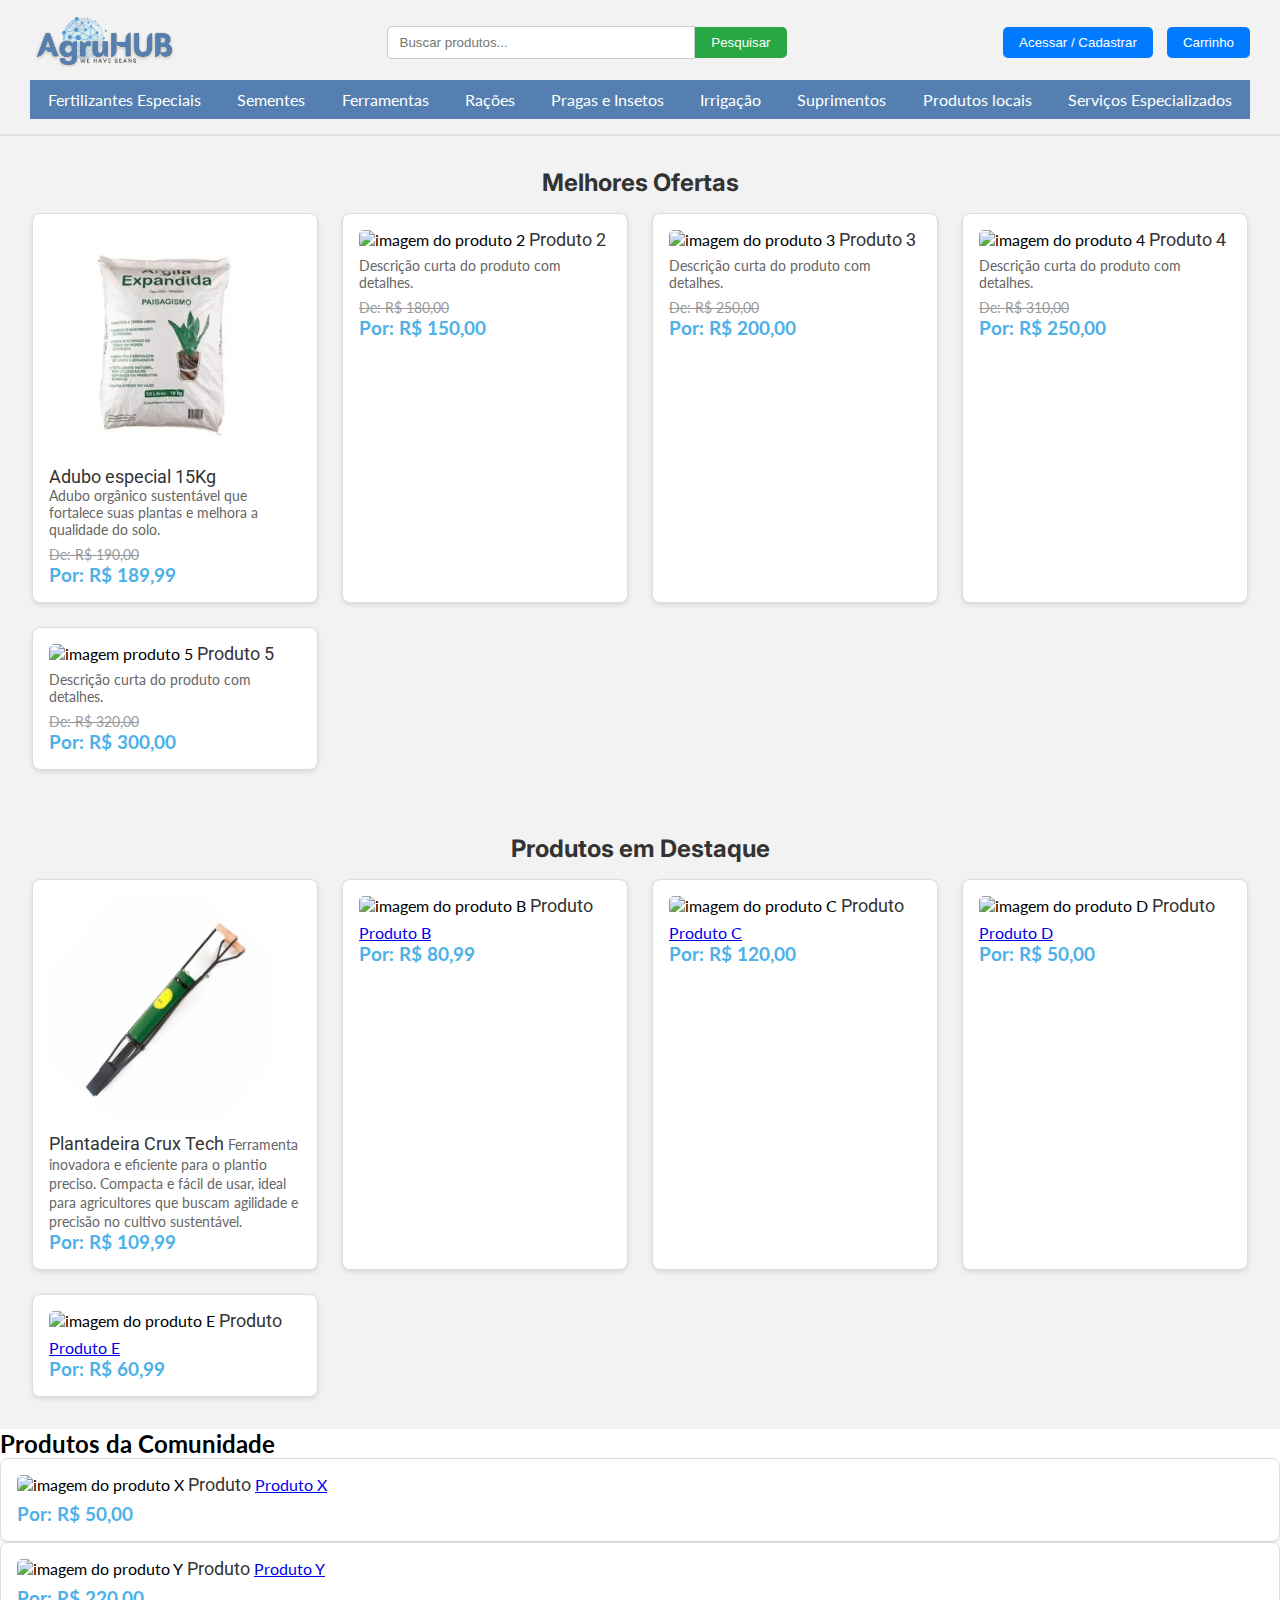
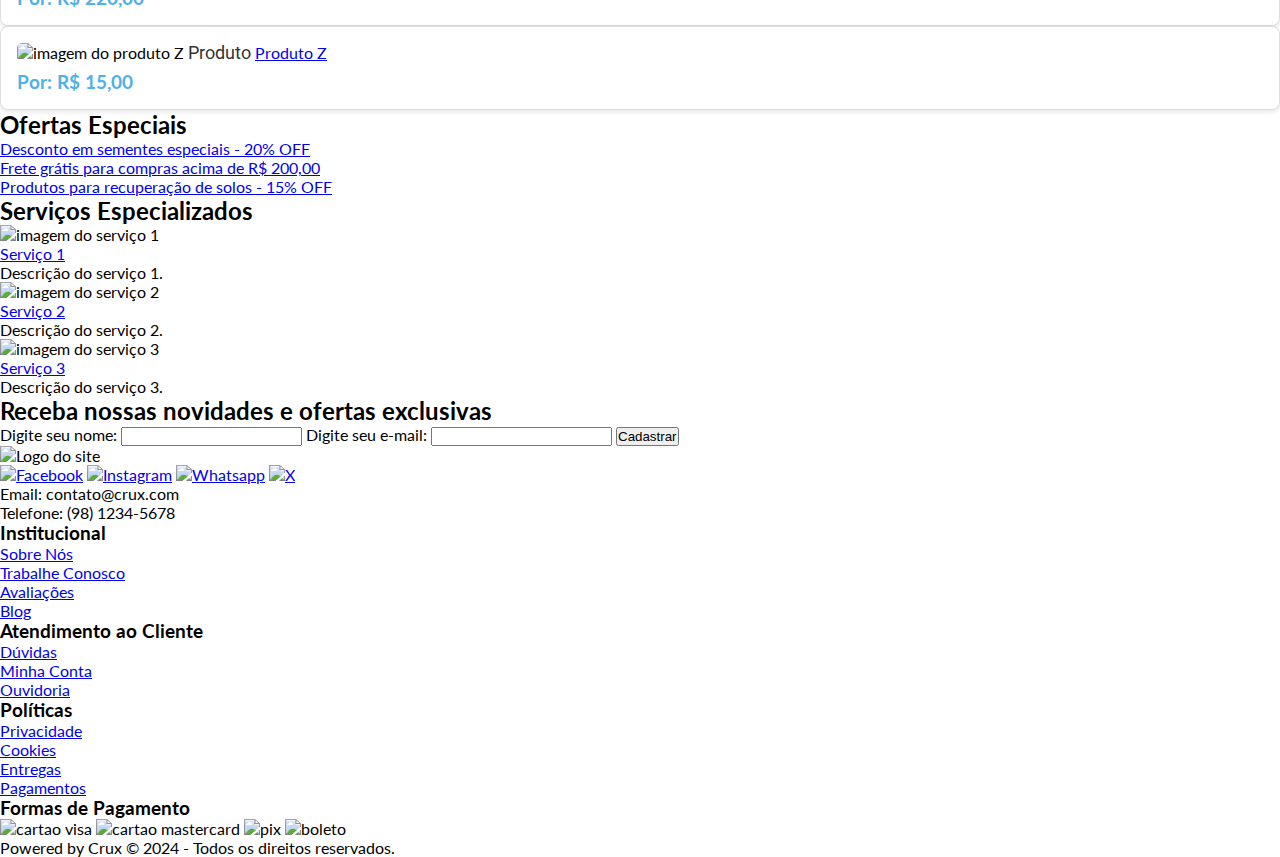
==== marketplace.html @ 93af1875 "estilização produtos destaques" ====
<!DOCTYPE html>
<html lang="pt-BR">

    <head>
        <meta charset="UTF-8">
        <meta name="viewport" content="width=device-width, initial-scale=1.0">
        <title>Marketplace - Crux</title>
        <link rel="stylesheet" href="marketplace.css">
    </head>

    <body>
        <!-- Início do cabeçalho -->
        <header class="header">
            <div class="menu-topo">
                <div class="menu-logo">
                    <img src="imagens/AgruHUB-logo2.svg" alt="Logo do site" class="logo">
                </div>
                <form action="/pesquisa" method="get" class="barra-pesquisa">
                    <input type="search" name="q" placeholder="Buscar produtos..." aria-label="Buscar produtos"
                        class="input-pesquisa">
                    <button type="submit" class="btn-pesquisa">Pesquisar</button>
                </form>
                <div class="acessar-carrinho">
                    <button class="btn-acessar">Acessar / Cadastrar</button>
                    <button class="btn-carrinho">Carrinho</button>
                </div>
            </div>
            <nav class="menu-nav">
                <ul class="nav-lista">
                    <li><a href="#" class="nav-item">Fertilizantes Especiais</a></li>
                    <li><a href="#" class="nav-item">Sementes</a></li>
                    <li><a href="#" class="nav-item">Ferramentas</a></li>
                    <li><a href="#" class="nav-item">Rações</a></li>
                    <li><a href="#" class="nav-item">Pragas e Insetos</a></li>
                    <li><a href="#" class="nav-item">Irrigação</a></li>
                    <li><a href="#" class="nav-item">Suprimentos</a></li>
                    <li><a href="#" class="nav-item">Produtos locais</a></li>
                    <li><a href="#" class="nav-item">Serviços Especializados</a></li>
                </ul>
            </nav>
        </header>
        <!-- Fim do cabeçalho -->
        <main>
            <!-- Seção de Melhores Ofertas - Mostra produtos com descontos especiais -->
            <section class="melhores-ofertas">
                <h2 class="titulo-secao">Melhores Ofertas</h2>
                <!-- Container para os produtos em oferta -->
                <div class="grid-ofertas">
                    <!-- Produto 1 com preço original e preço com desconto -->
                    <article class="card-oferta">
                        <img src="imagens/produtos/adubo_especial.png" alt="imagem do produto 1" class="imagem-produto">
                        <a href="#" class="nome-produto">Adubo especial 15Kg</a>
                        <p class="descricao-produto">Adubo orgânico sustentável que fortalece suas plantas e melhora a
                            qualidade do solo.</p>
                        <p class="preco-original"><del>De: R$ 190,00</del></p>
                        <p class="preco-promocional">Por: <data value="189.99">R$ 189,99</data></p>
                    </article>
                    <!-- Produto 2 com preço original e preço com desconto -->
                    <article class="card-oferta">
                        <img src="produto2.jpg" alt="imagem do produto 2" class="imagem-produto">
                        <a href="#" class="nome-produto">Produto 2</a>
                        <p class="descricao-produto">Descrição curta do produto com detalhes.</p>
                        <p class="preco-original"><del>De: R$ 180,00</del></p>
                        <p class="preco-promocional">Por: <data value="150.00">R$ 150,00</data></p>
                    </article>
                    <!-- Produto 3 com preço original e preço com desconto -->
                    <article class="card-oferta">
                        <img src="produto3.jpg" alt="imagem do produto 3" class="imagem-produto">
                        <a href="#" class="nome-produto">Produto 3</a>
                        <p class="descricao-produto">Descrição curta do produto com detalhes.</p>
                        <p class="preco-original"><del>De: R$ 250,00</del></p>
                        <p class="preco-promocional">Por: <data value="200.00">R$ 200,00</data></p>
                    </article>
                    <!-- Produto 4 com preço original e preço com desconto -->
                    <article class="card-oferta">
                        <img src="produto4.jpg" alt="imagem do produto 4" class="imagem-produto">
                        <a href="#" class="nome-produto">Produto 4</a>
                        <p class="descricao-produto">Descrição curta do produto com detalhes.</p>
                        <p class="preco-original"><del>De: R$ 310,00</del></p>
                        <p class="preco-promocional">Por: <data value="250.00">R$ 250,00</data></p>
                    </article>
                    <!-- Produto 5 com preço original e preço com desconto -->
                    <article class="card-oferta">
                        <img src="produto5.jpg" alt="imagem produto 5" class="imagem-produto">
                        <a href="#" class="nome-produto">Produto 5</a>
                        <p class="descricao-produto">Descrição curta do produto com detalhes.</p>
                        <p class="preco-original"><del>De: R$ 320,00</del></p>
                        <p class="preco-promocional">Por: <data value="300.00">R$ 300,00</data></p>
                    </article>
                </div>
            </section>
            <!-- Seção de Produtos em Destaque - Mostra os produtos mais populares e mais vendidos -->
            <section class="produtos-destaque">
                <h2 class="titulo-secao">Produtos em Destaque</h2>
                <!-- Container para os produtos em destaque -->
                <div class="grid-destaque">
                    <!-- Produto A com preço -->
                    <article class="card-destaque">
                        <img src="imagens/produtos/plantadeira_manual.png" alt="imagem do produto A" class="imagem-produto">
                        <a href="#" class="nome-produto">Plantadeira Crux Tech</a>
                        <a href="#" class="descricao-produto">Ferramenta inovadora e eficiente para o plantio preciso. Compacta e fácil de usar, ideal para agricultores que buscam
                        agilidade e precisão no cultivo sustentável.</a>
                        <p class="preco-produto">Por: <data value="400.00">R$ 109,99</data></p>
                    </article>
                    <!-- Produto B com preço -->
                    <article class="card-destaque">
                        <img src="produtoB.jpg" alt="imagem do produto B" class="imagem-produto">
                        <a href="#" class="nome-produto">Produto</a>
                        <a href="#">Produto B</a>
                        <p class="preco-produto">Por: <data value="450.00">R$ 80,99</data></p>
                    </article>
                    <!-- Produto C com preço -->
                    <article class="card-destaque">
                        <img src="produtoC.jpg" alt="imagem do produto C" class="imagem-produto">
                        <a href="#" class="nome-produto">Produto</a>
                        <a href="#">Produto C</a>
                        <p class="preco-produto">Por: <data value="500.00">R$ 120,00</data></p>
                    </article>
                    <!-- Produto D com preço -->
                    <article class="card-destaque">
                        <img src="produtoD.jpg" alt="imagem do produto D" class="imagem-produto">
                        <a href="#" class="nome-produto">Produto</a>
                        <a href="#">Produto D</a>
                        <p class="preco-produto">Por: <data value="550.00">R$ 50,00</data></p>
                    </article>
                    <!-- Produto E com preço -->
                    <article class="card-destaque">
                        <img src="produtoE.jpg" alt="imagem do produto E" class="imagem-produto">
                        <a href="#" class="nome-produto">Produto</a>
                        <a href="#">Produto E</a>
                        <p class="preco-produto">Por: <data value="600.00">R$ 60,99</data></p>
                    </article>
                    <!-- Produto F com preço -->
                </div>
            </section>
            <!-- Seção de Produtos da Comunidade - Mostra produtos vendidos por membros das comunidades locais de Agru -->
            <section id="produtos-comunidade">
                <h2>Produtos da Comunidade</h2>
                <!-- Container para os produtos da comunidade -->
                <div class="produtos">
                    <!-- Produto X com preço -->
                    <article class="card-destaque">
                        <img src="produtoX.jpg" alt="imagem do produto X" class="imagem-produto">
                        <a href="#" class="nome-produto">Produto</a>
                        <a href="#">Produto X</a>
                        <p class="preco-produto">Por: <data value="50.00">R$ 50,00</data></p>
                    </article>
                    <!-- Produto Y com preço -->
                    <article class="card-destaque">
                        <img src="produtoY.jpg" alt="imagem do produto Y" class="imagem-produto">
                        <a href="#" class="nome-produto">Produto</a>
                        <a href="#">Produto Y</a>
                        <p class="preco-produto">Por: <data value="220.00">R$ 220,00</data></p>
                    </article>
                    <!-- Produto Z com preço -->
                    <article class="card-destaque">
                        <img src="produtoZ.jpg" alt="imagem do produto Z" class="imagem-produto">
                        <a href="#" class="nome-produto">Produto</a>
                        <a href="#">Produto Z</a>
                        <p class="preco-produto">Por: <data value="15.00">R$ 15,00</data></p>
                    </article>
                </div>
            </section>
            <!-- Barra lateral com ofertas especiais e promoções -->
            <aside id="ofertas-especiais">
                <h2>Ofertas Especiais</h2>
                <!-- Lista de ofertas especiais e condições promocionais -->
                <ul>
                    <li><a href="#">Desconto em sementes especiais - 20% OFF</a></li>
                    <li><a href="#">Frete grátis para compras acima de R$ 200,00</a></li>
                    <li><a href="#">Produtos para recuperação de solos - 15% OFF</a></li>
                </ul>
            </aside>
            <!-- Seção de serviços especializados oferecidos -->
            <section id="serviços">
                <h2>Serviços Especializados</h2>
                <!-- Container para cartões de serviços -->
                <div class="servicos">
                    <!-- Primeiro serviço com imagem e descrição -->
                    <article>
                        <img src="servico1.jpg" alt="imagem do serviço 1">
                        <br>
                        <a href="#">Serviço 1</a>
                        <p>Descrição do serviço 1.</p>
                    </article>
                    <!-- Segundo serviço com imagem e descrição -->
                    <article>
                        <img src="servico2.jpg" alt="imagem do serviço 2">
                        <br>
                        <a href="#">Serviço 2</a>
                        <p>Descrição do serviço 2.</p>
                    </article>
                    <!-- Terceiro serviço com imagem e descrição -->
                    <article>
                        <img src="servico3.jpg" alt="imagem do serviço 3">
                        <br>
                        <a href="#">Serviço 3</a>
                        <p>Descrição do serviço 3.</p>
                    </article>
                </div>
            </section>
            <!-- Seção de Newsletter - Área para cadastro de usuários interessados em receber novidades -->
            <section id="newsletter">
                <h2>Receba nossas novidades e ofertas exclusivas</h2>
                <!-- Container do formulário de newsletter -->
                <div class="newsletter">
                    <!-- Formulário de inscrição na newsletter -->
                    <form action="/newsletter" method="post">
                        <!-- Campo para entrada do nome do usuário -->
                        <label for="nome">Digite seu nome:</label>
                        <input type="text" id="nome" name="nome">
                        <!-- Campo para entrada do email do usuário -->
                        <label for="email">Digite seu e-mail:</label>
                        <input type="email" id="email" name="email">
                        <!-- Botão para enviar o formulário -->
                        <button type="submit">Cadastrar</button>
                    </form>
                </div>
            </section>
        </main>
        <footer>
            <!-- Logo no rodapé -->
            <img src="logo.png" alt="Logo do site">
            <!-- Links para redes sociais -->
            <div class="redes-sociais">
                <a href="https://facebook.com"><img src="facebook.png" alt="Facebook"></a>
                <a href="https://instagram.com"><img src="instagram.png" alt="Instagram"></a>
                <a href="https://whatsapp.com"><img src="whatsapp.png" alt="Whatsapp"></a>
                <a href="https://x.com"><img src="x.png" alt="X"></a>
            </div>
            <!-- Informações de contato -->
            <p>Email: contato@crux.com</p>
            <p>Telefone: (98) 1234-5678</p>
            <!-- Links institucionais -->
            <div class="institucional">
                <h3>Institucional</h3>
                <ul>
                    <li><a href="#">Sobre Nós</a></li>
                    <li><a href="#">Trabalhe Conosco</a></li>
                    <li><a href="#">Avaliações</a></li>
                    <li><a href="#">Blog</a></li>
                </ul>
            </div>
            <!-- Seção de atendimento ao cliente com links importantes -->
            <div class="atendimento">
                <h3>Atendimento ao Cliente</h3>
                <ul>
                    <li><a href="#">Dúvidas</a></li>
                    <li><a href="#">Minha Conta</a></li>
                    <li><a href="#">Ouvidoria</a></li>
                </ul>
            </div>
            <!-- Seção de políticas do site com links para documentos importantes -->
            <div class="politicas">
                <h3>Políticas</h3>
                <ul>
                    <li><a href="#">Privacidade</a></li>
                    <li><a href="#">Cookies</a></li>
                    <li><a href="#">Entregas</a></li>
                    <li><a href="#">Pagamentos</a></li>
                </ul>
            </div>
            <!-- Seção que mostra os métodos de pagamento aceitos -->
            <div class="pagamentos">
                <h3>Formas de Pagamento</h3>
                <img src="visa.png" alt="cartao visa">
                <img src="mastercard.png" alt="cartao mastercard">
                <img src="pix.png" alt="pix">
                <img src="boleto.png" alt="boleto">
            </div>
            <!-- Copyright e informação de direitos reservados -->
            <p>Powered by Crux &copy; 2024 - Todos os direitos reservados.</p>
        </footer>
    </body>

</html>
---- marketplace.css ----
/* Aqui vamos definir o estilo do nosso marketplace */
/* Explore a paleta de cores (#547FB0, #4EB1E7, #7AD3DC, #F2F2F2, #333333) e tipografia (Títulos: Inter; Sub-títulos: Roboto; Texto: Lato) para criar um design coerente com a temática. Utilize unidades relativas nas medidas. Organize o código CSS para ser legível e fácil de entender. Teste o design em diferentes navegadores e dispositivos. */

/* Import das fontes*/
@import url('https://fonts.googleapis.com/css2?family=Inter:ital,opsz,wght@0,14..32,100..900;1,14..32,100..900&display=swap');
@import url('https://fonts.googleapis.com/css2?family=Inter:ital,opsz,wght@0,14..32,100..900;1,14..32,100..900&family=Roboto:ital,wght@0,100;0,300;0,400;0,500;0,700;0,900;1,100;1,300;1,400;1,500;1,700;1,900&display=swap');
@import url('https://fonts.googleapis.com/css2?family=Inter:ital,opsz,wght@0,14..32,100..900;1,14..32,100..900&family=Lato:ital,wght@0,100;0,300;0,400;0,700;0,900;1,100;1,300;1,400;1,700;1,900&family=Roboto:ital,wght@0,100;0,300;0,400;0,500;0,700;0,900;1,100;1,300;1,400;1,500;1,700;1,900&display=swap');

/*Definição de variáveis de estilo*/
:root {
    --cor-principal: #4EB1E7;
    /* Azul meio termo*/
    --cor-secundaria: #7AD3DC;
    /* Azul claro*/
    --cor-fundo: #547FB0;
    /* Azul escuro*/
    --cor-texto: #333333;
    /* Cor do texto */
    --cor-fundo-branco: #F2F2F2;
    /* Cor de fundo branco */
    --fonte-titulo: 'Inter';
    --fonte-sub-titulo: 'Roboto';
    --fonte-texto: 'lato';
}

/* Reset CSS */
* {
    margin: 0;
    padding: 0;
    box-sizing: border-box;
}

body {
    font-family: var(--fonte-texto);
}

/* Estilização básica do header */
.header {
    background-color: var(--cor-fundo-branco);
    /* Cor de fundo clara */
    padding: 15px 30px;
    border-bottom: 2px solid #e0e0e0;
}

/* Logo */
.menu-logo .logo {
    width: 150px;
    height: auto;
}

/* Menu topo */
.menu-topo {
    display: flex;
    justify-content: space-between;
    align-items: center;
    flex-wrap: wrap;
}

/* Barra de pesquisa */
.barra-pesquisa {
    display: flex;
    align-items: center;
    flex-grow: 1;
    max-width: 400px;
    margin: 0 15px;
}

.input-pesquisa {
    flex-grow: 1;
    padding: 8px 12px;
    border: 1px solid #ccc;
    border-radius: 5px 0 0 5px;
    outline: none;
}

.btn-pesquisa {
    background-color: #28a745;
    /* Verde para destaque */
    color: #fff;
    border: none;
    padding: 8px 16px;
    border-radius: 0 5px 5px 0;
    cursor: pointer;
    transition: background-color 0.3s;
}

.btn-pesquisa:hover {
    background-color: #218838;
}

/* Botões de acesso e carrinho */
.acessar-carrinho button {
    background-color: #007bff;
    /* Azul para botões */
    color: #fff;
    border: none;
    padding: 8px 16px;
    margin-left: 10px;
    border-radius: 5px;
    cursor: pointer;
    transition: background-color 0.3s;
}

.btn-acessar:hover,
.btn-carrinho:hover {
    background-color: #0056b3;
}

/* Menu de navegação */
.menu-nav {
    background-color: var(--cor-fundo);
    /* Fundo escuro */
    margin-top: 10px;
}

.nav-lista {
    display: flex;
    justify-content: space-around;
    padding: 10px 0;
    list-style: none;
    margin: 0;
}

.nav-item {
    color: #fff;
    text-decoration: none;
    padding: 5px 15px;
    transition: color 0.3s;
}

.nav-item:hover {
    color: #ffc107;
    /* Amarelo para hover */
}

/* Responsividade */
@media (max-width: 768px) {
    .menu-topo {
        flex-direction: column;
        align-items: flex-start;
    }

    .barra-pesquisa {
        width: 100%;
        margin: 10px 0;
    }

    .acessar-carrinho {
        margin-top: 10px;
        display: flex;
        justify-content: space-between;
        width: 100%;
    }

    .menu-nav {
        overflow-x: auto;
    }

    .nav-lista {
        flex-direction: column;
        align-items: flex-start;
    }
}

/* Estilização da seção de ofertas */
.melhores-ofertas {
    padding: 2rem;
    background-color: var(--cor-fundo-branco);
}

.titulo-secao {
    font-family: var(--fonte-titulo);
    color: var(--cor-texto);
    margin-bottom: 1rem;
    text-align: center;
}

.grid-ofertas {
    display: grid;
    grid-template-columns: repeat(auto-fit, minmax(250px, 1fr));
    gap: 1.5rem;
}

.card-oferta {
    background-color: #fff;
    border: 1px solid #ddd;
    border-radius: 8px;
    padding: 1rem;
    box-shadow: 0 2px 5px rgba(0, 0, 0, 0.1);
    transition: transform 0.3s ease, box-shadow 0.3s ease;
}

.card-oferta:hover {
    transform: translateY(-5px);
    box-shadow: 0 4px 15px rgba(0, 0, 0, 0.2);
}

.imagem-produto {
    width: 90%;
    height: auto;
    border-radius: 5px;
    margin-bottom: 0.5rem;
}

.nome-produto {
    font-family: var(--fonte-sub-titulo);
    font-size: 1.1rem;
    color: var(--cor-texto);
    text-decoration: none;
    margin-bottom: 0.5rem;
}

.descricao-produto {
    font-size: 0.9rem;
    color: #666;
    margin-bottom: 0.5rem;
    text-decoration: none;
}

.preco-original {
    font-size: 0.9rem;
    color: #999;
    text-decoration: line-through;
}

.preco-promocional {
    font-size: 1.2rem;
    color: var(--cor-principal);
    font-weight: bold;
}

/* Responsividade */
@media (max-width: 768px) {
    .grid-ofertas {
        grid-template-columns: 1fr;
    }
}

/* Estilização da seção de destaques */
.produtos-destaque {
    padding: 2rem;
    background-color: var(--cor-fundo-branco);
}

.titulo-secao {
    font-family: var(--fonte-titulo);
    color: var(--cor-texto);
    margin-bottom: 1rem;
    text-align: center;
}

.grid-destaque {
    display: grid;
    grid-template-columns: repeat(auto-fit, minmax(250px, 1fr));
    gap: 1.5rem;
}

.card-destaque {
    background-color: #fff;
    border: 1px solid #ddd;
    border-radius: 8px;
    padding: 1rem;
    box-shadow: 0 2px 5px rgba(0, 0, 0, 0.1);
    transition: transform 0.3s ease, box-shadow 0.3s ease;
}

.card-destaque:hover {
    transform: translateY(-5px);
    box-shadow: 0 4px 15px rgba(0, 0, 0, 0.2);
}

.imagem-produto {
    width: 90%;
    height: auto;
    border-radius: 5px;
    margin-bottom: 0.5rem;
}

.nome-produto {
    font-family: var(--fonte-sub-titulo);
    font-size: 1.1rem;
    color: var(--cor-texto);
    text-decoration: none;
    margin-bottom: 0.5rem;
}

.preco-produto {
    font-size: 1.2rem;
    color: var(--cor-principal);
    font-weight: bold;;
}

/* Responsividade */
@media (max-width: 768px) {
    .grid-destaque {
        grid-template-columns: 1fr;
    }
}
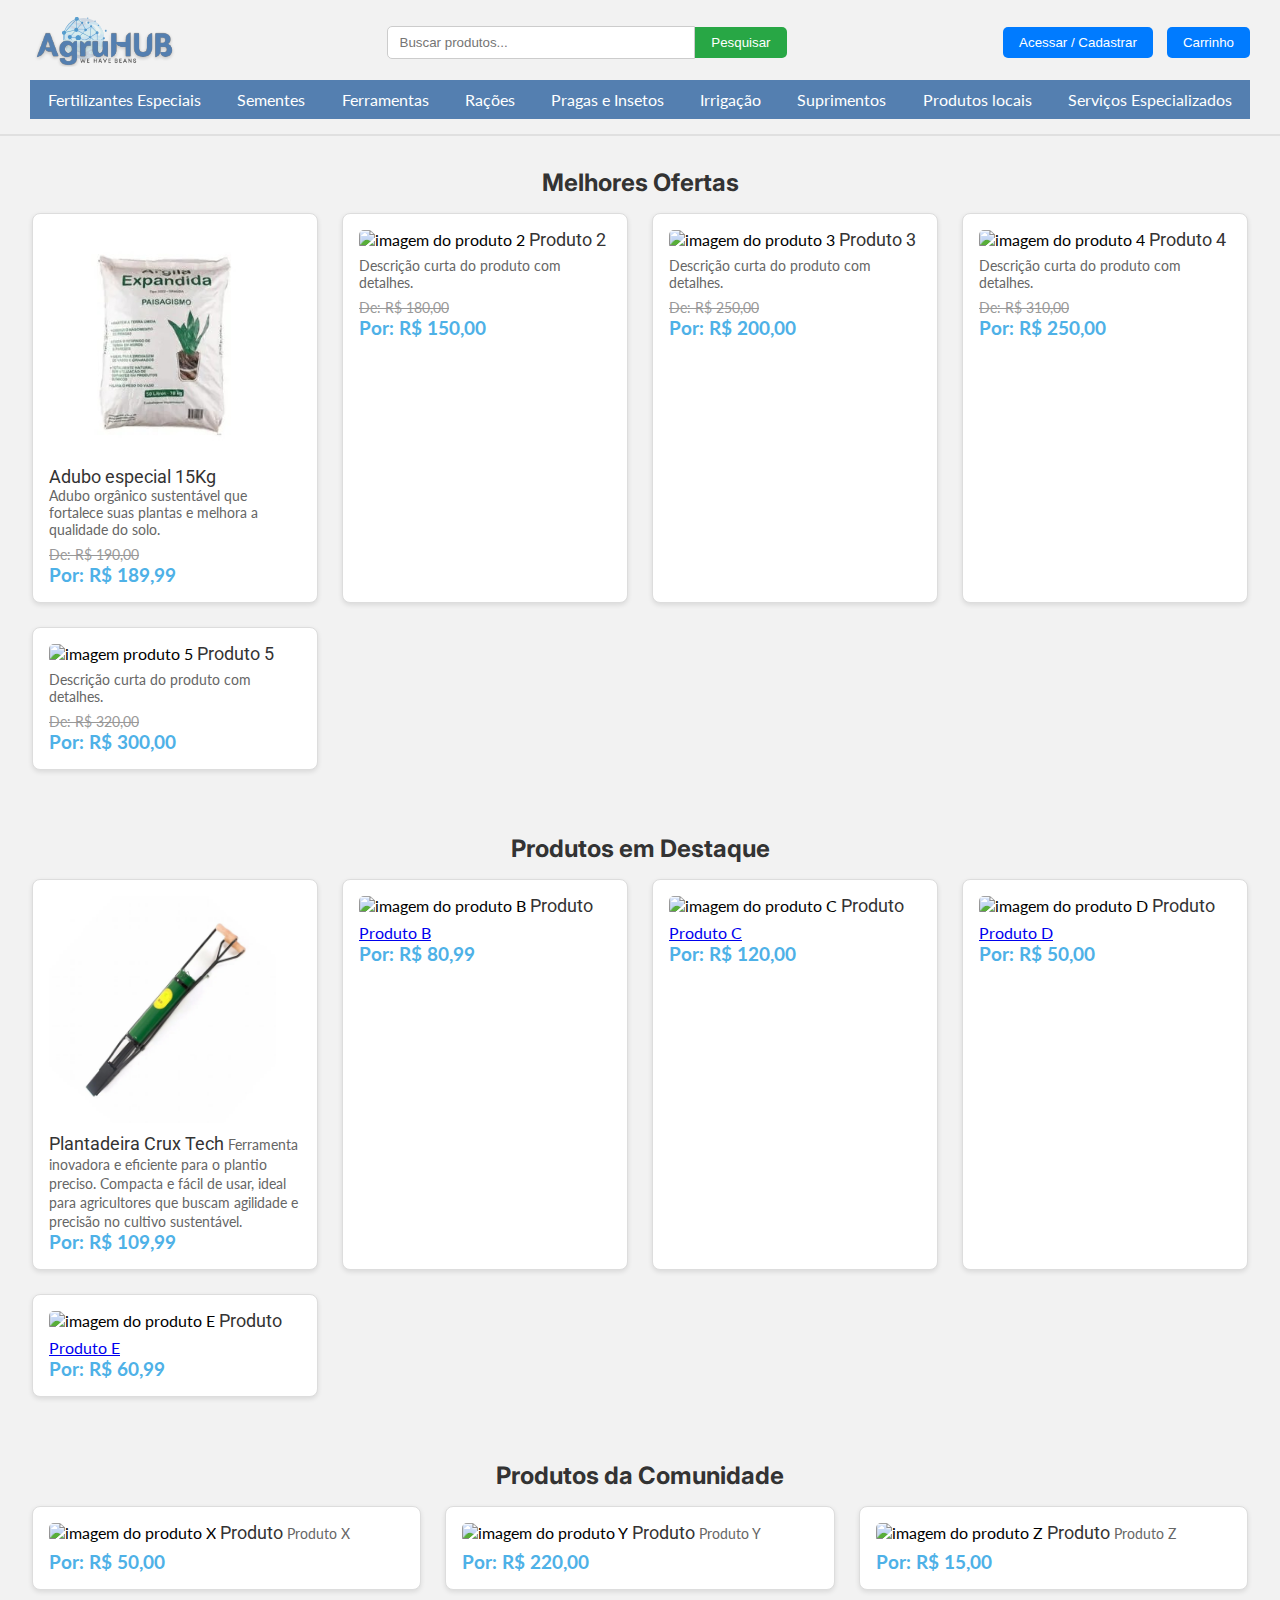
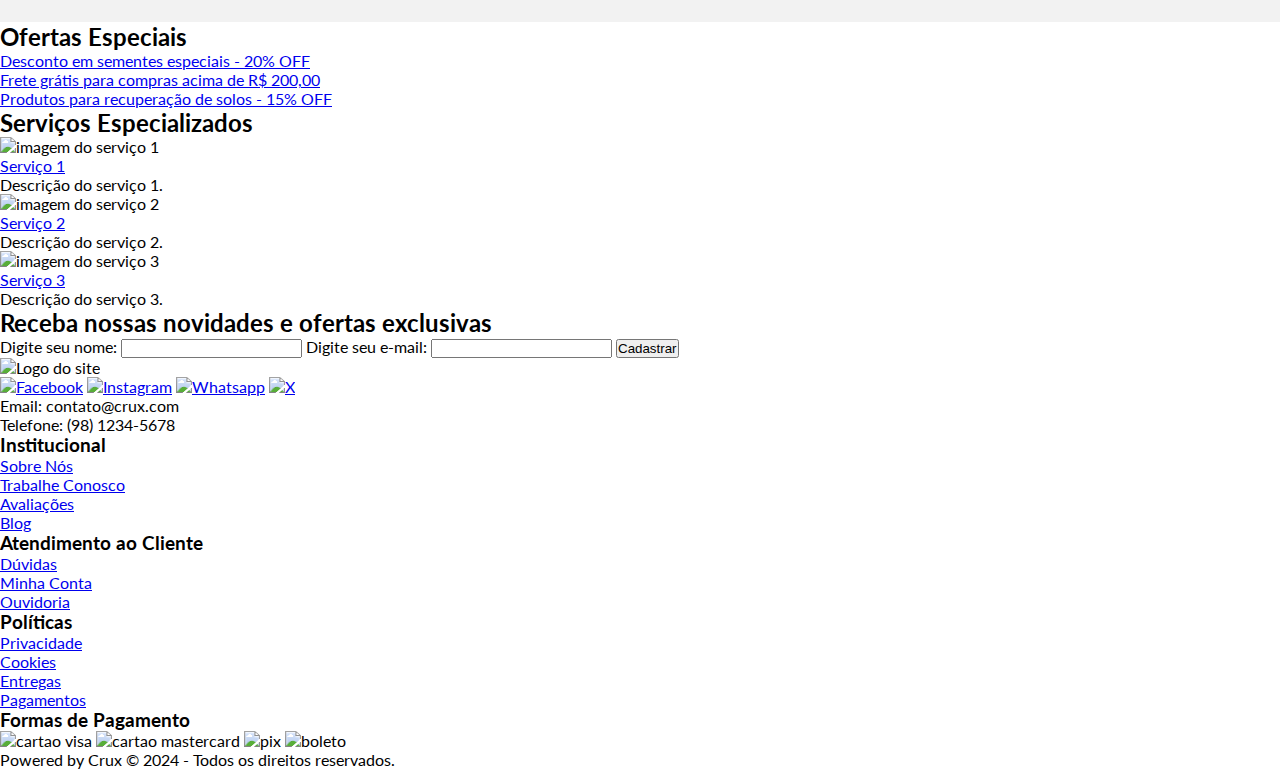
==== commit fe1f20f4: "atualizações de estilo" ====
--- a/marketplace.html
+++ b/marketplace.html
@@ -96,10 +96,12 @@
                 <div class="grid-destaque">
                     <!-- Produto A com preço -->
                     <article class="card-destaque">
-                        <img src="imagens/produtos/plantadeira_manual.png" alt="imagem do produto A" class="imagem-produto">
+                        <img src="imagens/produtos/plantadeira_manual.png" alt="imagem do produto A"
+                            class="imagem-produto">
                         <a href="#" class="nome-produto">Plantadeira Crux Tech</a>
-                        <a href="#" class="descricao-produto">Ferramenta inovadora e eficiente para o plantio preciso. Compacta e fácil de usar, ideal para agricultores que buscam
-                        agilidade e precisão no cultivo sustentável.</a>
+                        <a href="#" class="descricao-produto">Ferramenta inovadora e eficiente para o plantio preciso.
+                            Compacta e fácil de usar, ideal para agricultores que buscam
+                            agilidade e precisão no cultivo sustentável.</a>
                         <p class="preco-produto">Por: <data value="400.00">R$ 109,99</data></p>
                     </article>
                     <!-- Produto B com preço -->
@@ -134,29 +136,29 @@
                 </div>
             </section>
             <!-- Seção de Produtos da Comunidade - Mostra produtos vendidos por membros das comunidades locais de Agru -->
-            <section id="produtos-comunidade">
-                <h2>Produtos da Comunidade</h2>
+            <section class="produtos-comunidade">
+                <h2 class="titulo-secao">Produtos da Comunidade</h2>
                 <!-- Container para os produtos da comunidade -->
-                <div class="produtos">
+                <div class="grid-comunidade">
                     <!-- Produto X com preço -->
-                    <article class="card-destaque">
-                        <img src="produtoX.jpg" alt="imagem do produto X" class="imagem-produto">
-                        <a href="#" class="nome-produto">Produto</a>
-                        <a href="#">Produto X</a>
+                    <article class="card-comunidade">
+                        <img src="produtoX.jpg" alt="imagem do produto X" class="imagem-produto-comunidade">
+                        <a href="#" class="nome-produto-comunidade">Produto</a>
+                        <a href="#" class="descricao-produto-comunidade">Produto X</a>
                         <p class="preco-produto">Por: <data value="50.00">R$ 50,00</data></p>
                     </article>
                     <!-- Produto Y com preço -->
-                    <article class="card-destaque">
-                        <img src="produtoY.jpg" alt="imagem do produto Y" class="imagem-produto">
-                        <a href="#" class="nome-produto">Produto</a>
-                        <a href="#">Produto Y</a>
+                    <article class="card-comunidade">
+                        <img src="produtoY.jpg" alt="imagem do produto Y" class="imagem-produto-comunidade">
+                        <a href="#" class="nome-produto-comunidade">Produto</a>
+                        <a href="#" class="descricao-produto-comunidade">Produto Y</a>
                         <p class="preco-produto">Por: <data value="220.00">R$ 220,00</data></p>
                     </article>
                     <!-- Produto Z com preço -->
-                    <article class="card-destaque">
-                        <img src="produtoZ.jpg" alt="imagem do produto Z" class="imagem-produto">
-                        <a href="#" class="nome-produto">Produto</a>
-                        <a href="#">Produto Z</a>
+                    <article class="card-comunidade">
+                        <img src="produtoZ.jpg" alt="imagem do produto Z" class="imagem-produto-comunidade">
+                        <a href="#" class="nome-produto-comunidade">Produto</a>
+                        <a href="#" class="descricao-produto-comunidade">Produto Z</a>
                         <p class="preco-produto">Por: <data value="15.00">R$ 15,00</data></p>
                     </article>
                 </div>
--- a/marketplace.css
+++ b/marketplace.css
@@ -131,6 +131,7 @@
 .nav-item:hover {
     color: #ffc107;
     /* Amarelo para hover */
+    border-bottom: 2px solid #ffc107;
 }
 
 /* Responsividade */
@@ -276,14 +277,6 @@
     margin-bottom: 0.5rem;
 }
 
-.nome-produto {
-    font-family: var(--fonte-sub-titulo);
-    font-size: 1.1rem;
-    color: var(--cor-texto);
-    text-decoration: none;
-    margin-bottom: 0.5rem;
-}
-
 .preco-produto {
     font-size: 1.2rem;
     color: var(--cor-principal);
@@ -295,4 +288,72 @@
     .grid-destaque {
         grid-template-columns: 1fr;
     }
-}+}
+
+/* Estilização da seção produtos da comunidade*/
+.produtos-comunidade {
+    padding: 2rem;
+    background-color: var(--cor-fundo-branco);
+}
+
+.titulo-secao {
+    font-family: var(--fonte-titulo);
+    color: var(--cor-texto);
+    margin-bottom: 1rem;
+    text-align: center;
+}
+
+.grid-comunidade {
+    display: grid;
+    grid-template-columns: repeat(auto-fit, minmax(250px, 1fr));
+    gap: 1.5rem;
+}
+
+.card-comunidade {
+    background-color: #fff;
+    border: 1px solid #ddd;
+    border-radius: 8px;
+    padding: 1rem;
+    box-shadow: 0 2px 5px rgba(0, 0, 0, 0.1);
+    transition: transform 0.3s ease, box-shadow 0.3s ease;
+}
+
+.card-comunidade:hover {
+    transform: translateY(-5px);
+    box-shadow: 0 4px 15px rgba(0, 0, 0, 0.2);
+}
+
+.imagem-produto-comunidade {
+    width: 100%;
+    height: auto;
+    border-radius: 5px;
+    margin-bottom: 0.5rem;
+}
+
+.nome-produto-comunidade {
+    font-family: var(--fonte-sub-titulo);
+    font-size: 1.1rem;
+    color: var(--cor-texto);
+    text-decoration: none;
+    margin-bottom: 0.5rem;
+}
+
+.descricao-produto-comunidade {
+    font-size: 0.9rem;
+    color: #666;
+    margin-bottom: 0.5rem;
+    text-decoration: none;
+}
+
+.preco-produto-comunidade {
+    font-size: 1.2rem;
+    color: var(--cor-principal);
+    font-weight: bold;
+}
+
+/* Responsividade */
+@media (max-width: 768px) {
+    .grid-comunidade {
+        grid-template-columns: 1fr;
+    }
+}
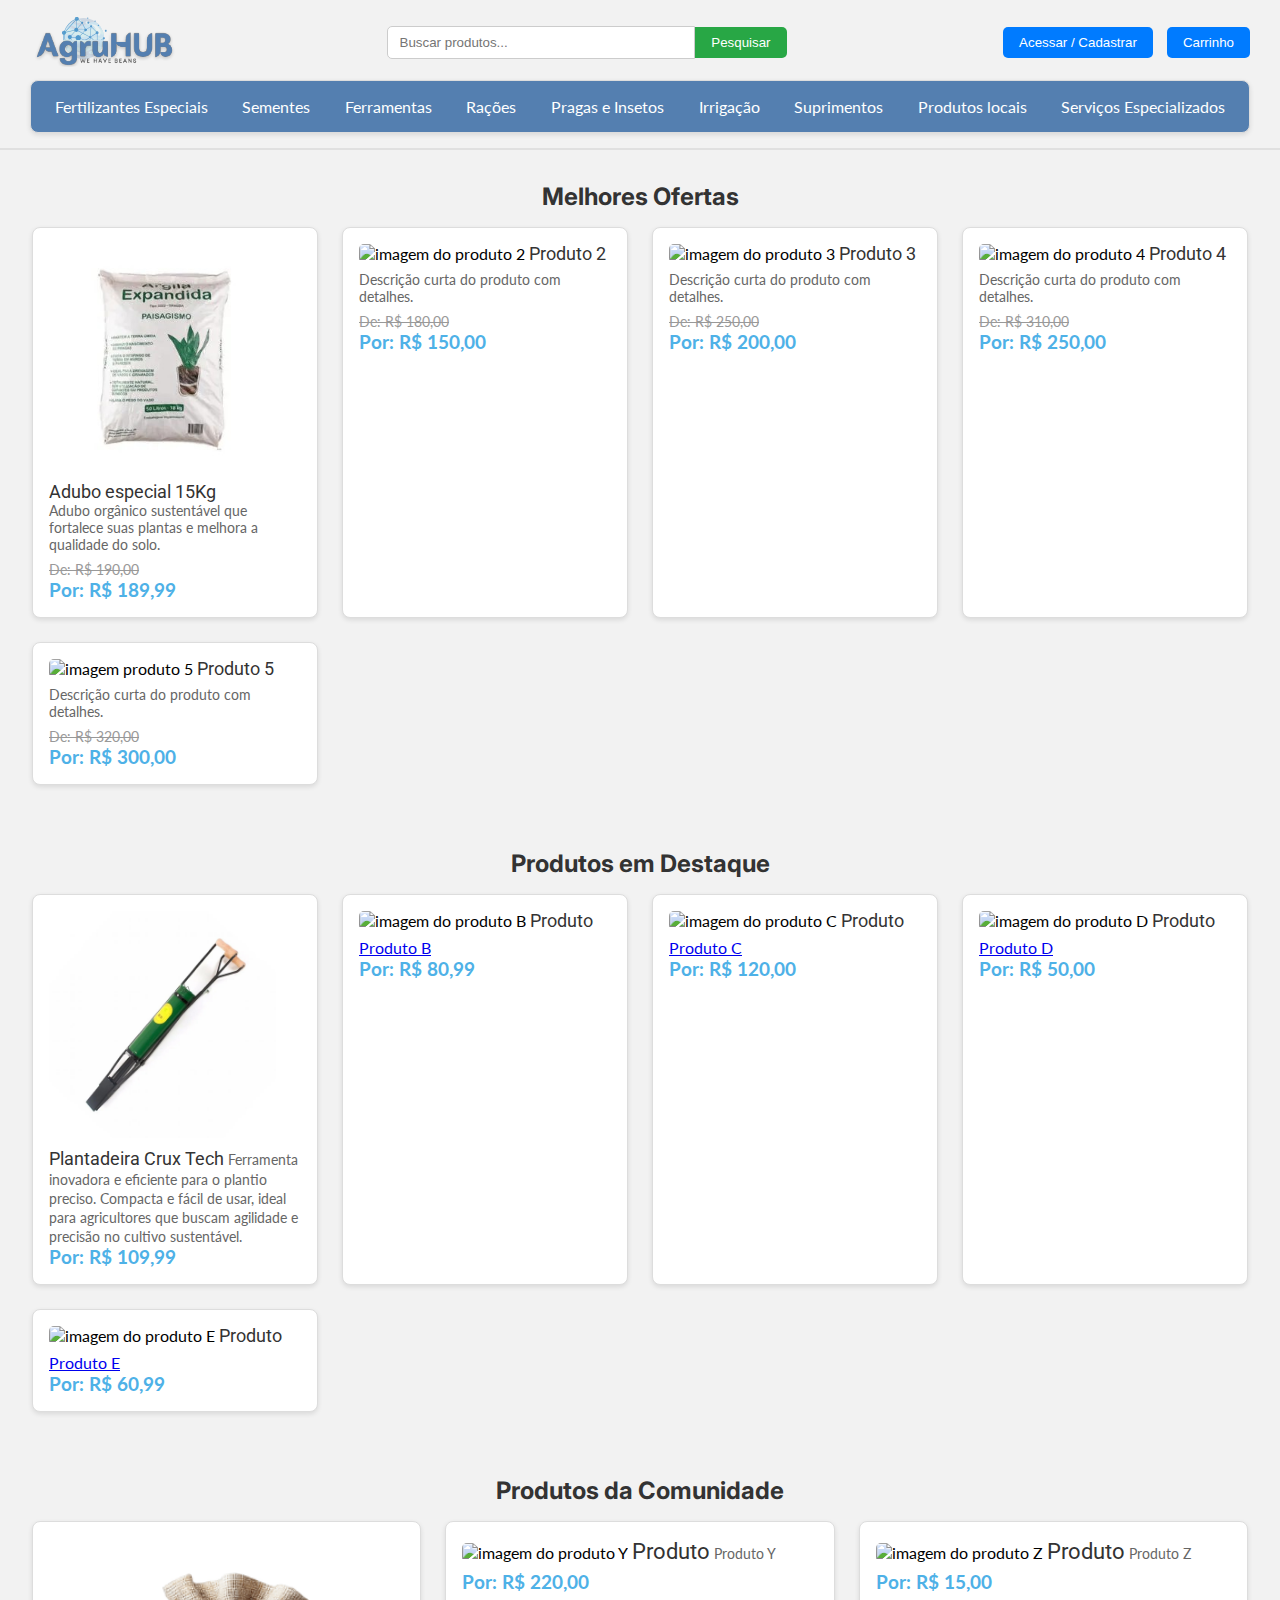
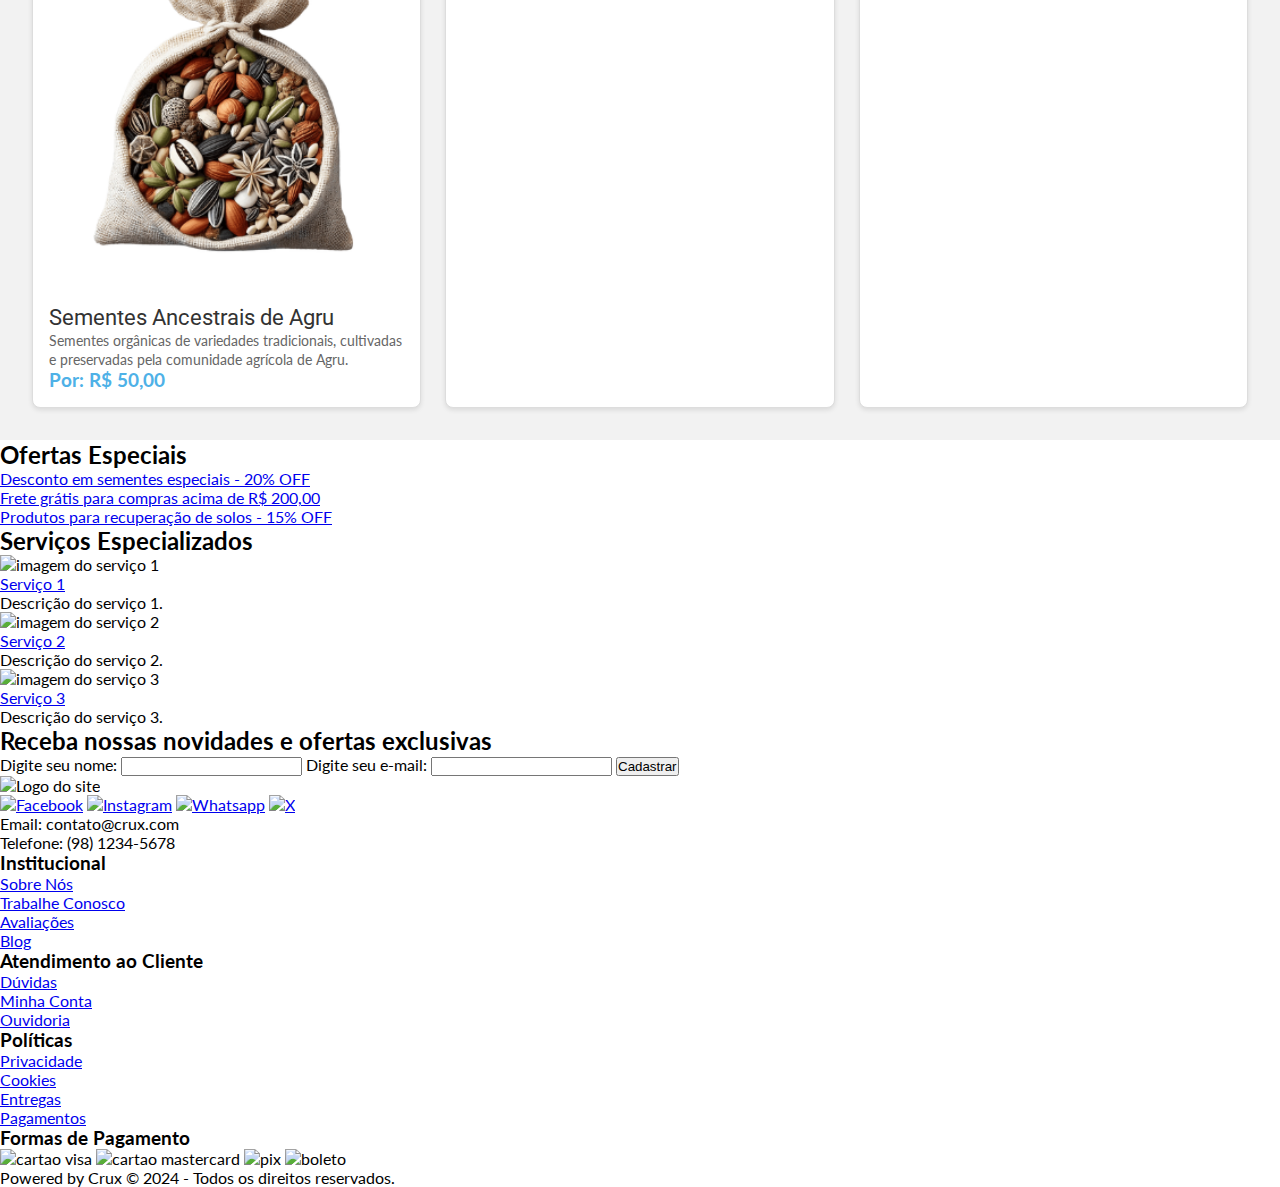
==== commit 0e3bf0f5: "atualizações de estilo antes do aside" ====
--- a/marketplace.html
+++ b/marketplace.html
@@ -142,9 +142,9 @@
                 <div class="grid-comunidade">
                     <!-- Produto X com preço -->
                     <article class="card-comunidade">
-                        <img src="produtoX.jpg" alt="imagem do produto X" class="imagem-produto-comunidade">
-                        <a href="#" class="nome-produto-comunidade">Produto</a>
-                        <a href="#" class="descricao-produto-comunidade">Produto X</a>
+                        <img src="imagens/produtos/sementes-ancestrais.png" alt="imagem do produto X" class="imagem-produto-comunidade">
+                        <a href="#" class="nome-produto-comunidade">Sementes Ancestrais de Agru</a>
+                        <br><a href="#" class="descricao-produto-comunidade">Sementes orgânicas de variedades tradicionais, cultivadas e preservadas pela comunidade agrícola de Agru.</a>
                         <p class="preco-produto">Por: <data value="50.00">R$ 50,00</data></p>
                     </article>
                     <!-- Produto Y com preço -->
@@ -174,7 +174,7 @@
                 </ul>
             </aside>
             <!-- Seção de serviços especializados oferecidos -->
-            <section id="serviços">
+            <section id="servicos">
                 <h2>Serviços Especializados</h2>
                 <!-- Container para cartões de serviços -->
                 <div class="servicos">
--- a/marketplace.css
+++ b/marketplace.css
@@ -111,6 +111,10 @@
     background-color: var(--cor-fundo);
     /* Fundo escuro */
     margin-top: 10px;
+    border: 1px solid #ddd;
+        border-radius: 8px;
+        padding: 0.4rem;
+        box-shadow: 0 2px 5px rgba(0, 0, 0, 0.1);
 }
 
 .nav-lista {
@@ -332,7 +336,7 @@
 
 .nome-produto-comunidade {
     font-family: var(--fonte-sub-titulo);
-    font-size: 1.1rem;
+    font-size: 1.4rem;
     color: var(--cor-texto);
     text-decoration: none;
     margin-bottom: 0.5rem;
@@ -357,3 +361,5 @@
         grid-template-columns: 1fr;
     }
 }
+
+/* Estilização das ofertas especiais e dos serviços especializados */
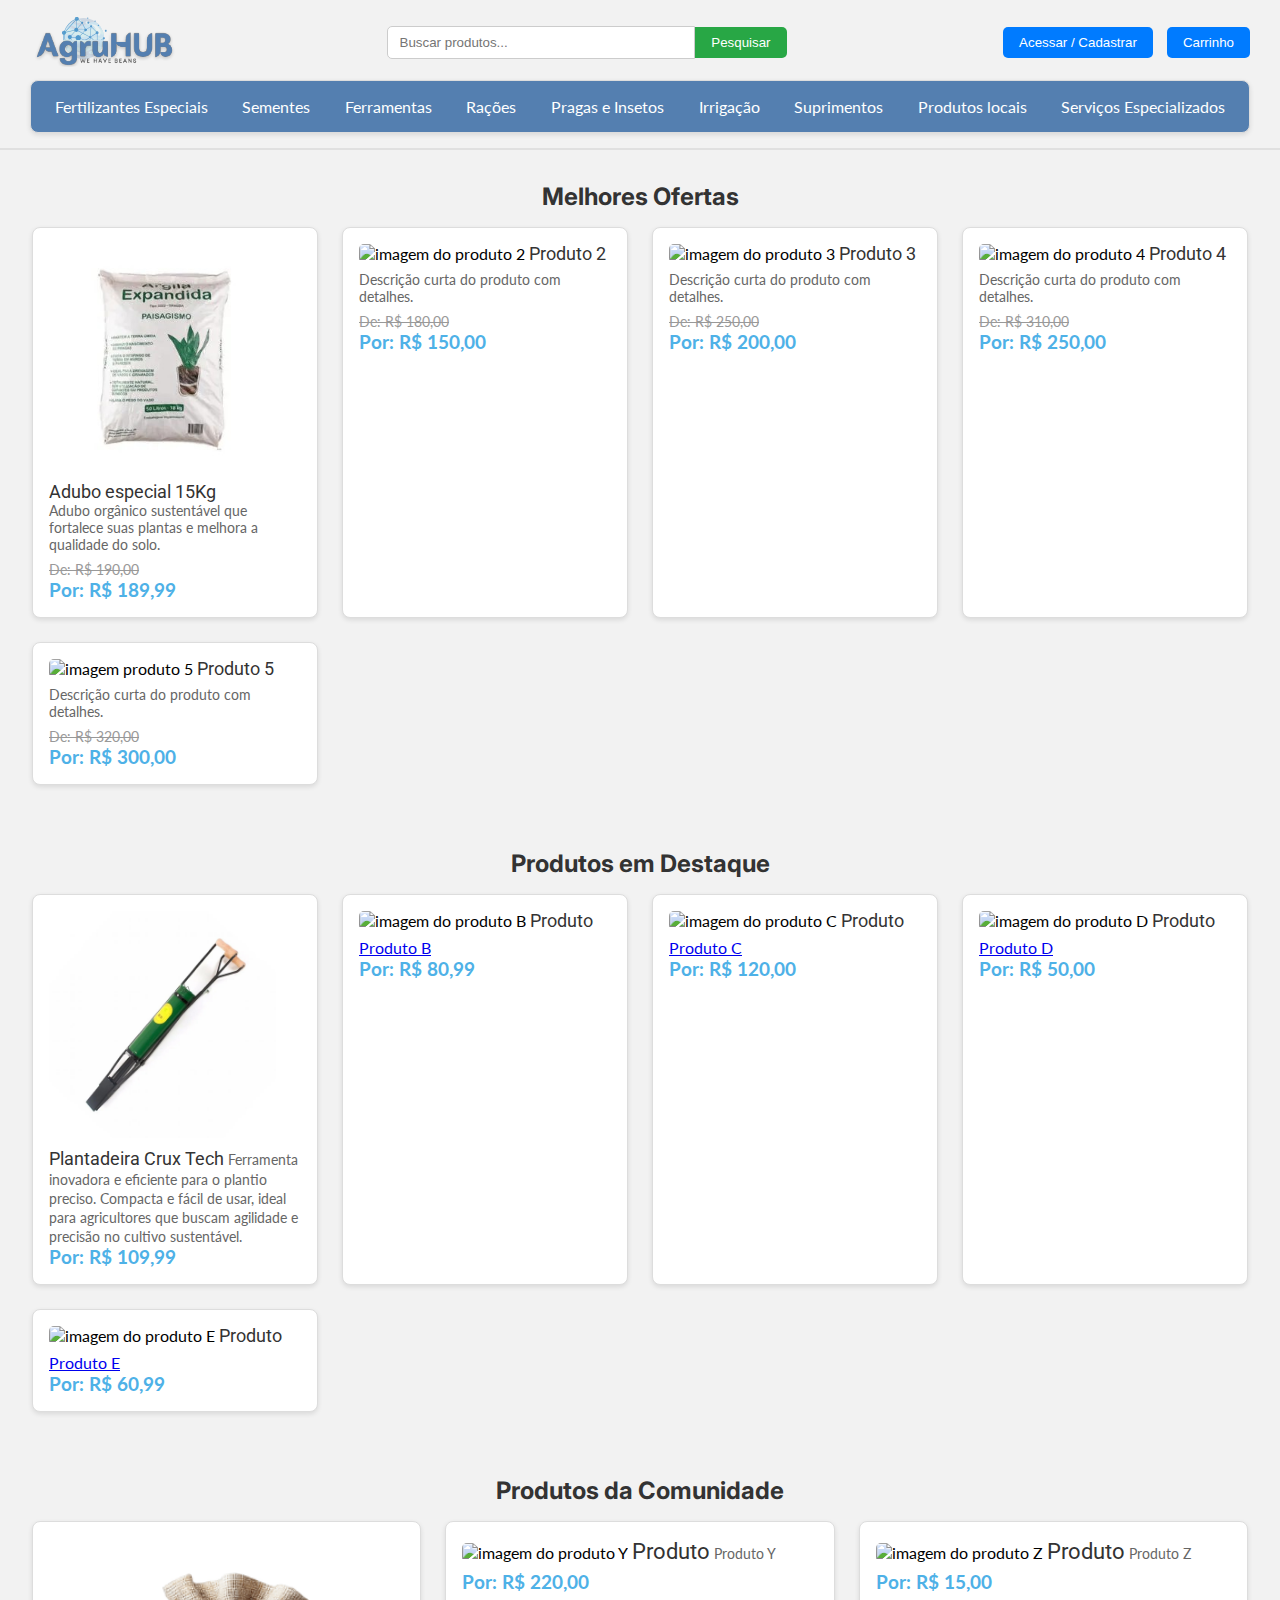
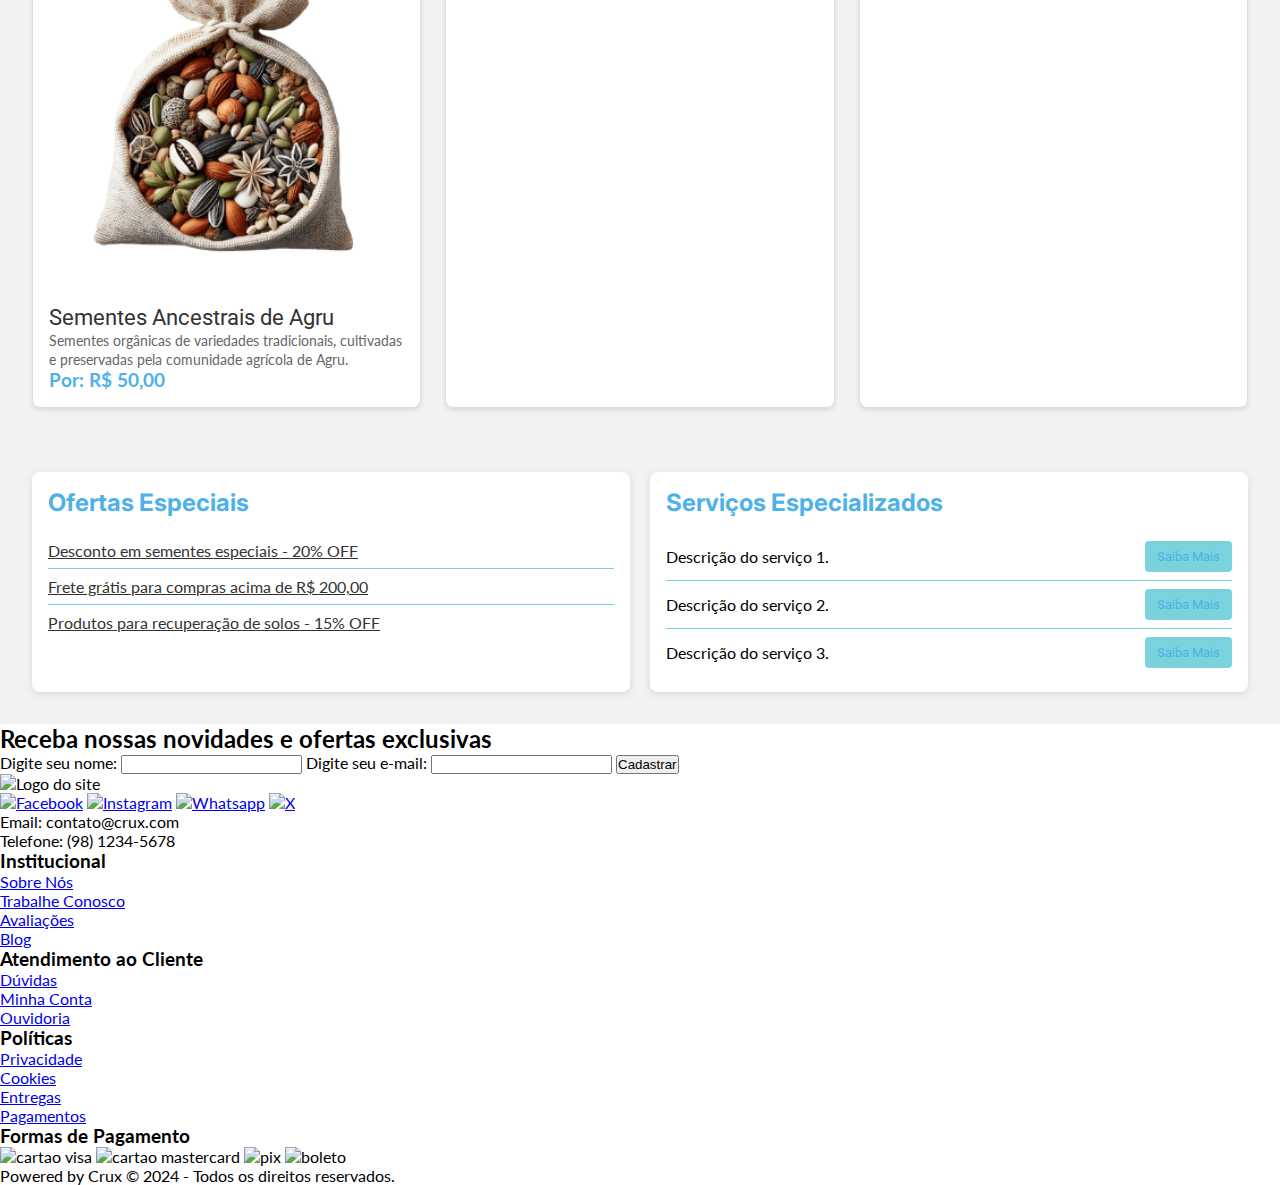
==== commit e01d4be9: "adicionado estilo nnos asides de ofertas e serviços" ====
--- a/marketplace.html
+++ b/marketplace.html
@@ -142,9 +142,11 @@
                 <div class="grid-comunidade">
                     <!-- Produto X com preço -->
                     <article class="card-comunidade">
-                        <img src="imagens/produtos/sementes-ancestrais.png" alt="imagem do produto X" class="imagem-produto-comunidade">
+                        <img src="imagens/produtos/sementes-ancestrais.png" alt="imagem do produto X"
+                            class="imagem-produto-comunidade">
                         <a href="#" class="nome-produto-comunidade">Sementes Ancestrais de Agru</a>
-                        <br><a href="#" class="descricao-produto-comunidade">Sementes orgânicas de variedades tradicionais, cultivadas e preservadas pela comunidade agrícola de Agru.</a>
+                        <br><a href="#" class="descricao-produto-comunidade">Sementes orgânicas de variedades
+                            tradicionais, cultivadas e preservadas pela comunidade agrícola de Agru.</a>
                         <p class="preco-produto">Por: <data value="50.00">R$ 50,00</data></p>
                     </article>
                     <!-- Produto Y com preço -->
@@ -164,42 +166,39 @@
                 </div>
             </section>
             <!-- Barra lateral com ofertas especiais e promoções -->
-            <aside id="ofertas-especiais">
-                <h2>Ofertas Especiais</h2>
-                <!-- Lista de ofertas especiais e condições promocionais -->
-                <ul>
-                    <li><a href="#">Desconto em sementes especiais - 20% OFF</a></li>
-                    <li><a href="#">Frete grátis para compras acima de R$ 200,00</a></li>
-                    <li><a href="#">Produtos para recuperação de solos - 15% OFF</a></li>
-                </ul>
-            </aside>
-            <!-- Seção de serviços especializados oferecidos -->
-            <section id="servicos">
-                <h2>Serviços Especializados</h2>
-                <!-- Container para cartões de serviços -->
-                <div class="servicos">
+            <section class="grid-ofertas-servicos">
+                <aside class="ofertas-especiais">
+                    <h2>Ofertas Especiais</h2>
+                    <!-- Lista de ofertas especiais e condições promocionais -->
+                    <div class="oferta-item">
+                    <a href="#">Desconto em sementes especiais - 20% OFF</a>
+                    </div>
+                    <div class="oferta-item">
+                    <a href="#">Frete grátis para compras acima de R$ 200,00</a>
+                    </div>
+                    <div class="oferta-item">
+                    <a href="#">Produtos para recuperação de solos - 15% OFF</a>
+                    </div>
+                </aside>
+                <!-- Seção de serviços especializados oferecidos -->
+                <aside class="servicos">
+                    <h2>Serviços Especializados</h2>
                     <!-- Primeiro serviço com imagem e descrição -->
-                    <article>
-                        <img src="servico1.jpg" alt="imagem do serviço 1">
-                        <br>
-                        <a href="#">Serviço 1</a>
+                    <article class="servico-item">
                         <p>Descrição do serviço 1.</p>
+                        <button>Saiba Mais</button>
                     </article>
                     <!-- Segundo serviço com imagem e descrição -->
-                    <article>
-                        <img src="servico2.jpg" alt="imagem do serviço 2">
-                        <br>
-                        <a href="#">Serviço 2</a>
+                    <article class="servico-item">
                         <p>Descrição do serviço 2.</p>
+                        <button>Saiba Mais</button>
                     </article>
                     <!-- Terceiro serviço com imagem e descrição -->
-                    <article>
-                        <img src="servico3.jpg" alt="imagem do serviço 3">
-                        <br>
-                        <a href="#">Serviço 3</a>
+                    <article class="servico-item">
                         <p>Descrição do serviço 3.</p>
-                    </article>
-                </div>
+                        <button>Saiba Mais</button>
+                    </article>
+                </aside>
             </section>
             <!-- Seção de Newsletter - Área para cadastro de usuários interessados em receber novidades -->
             <section id="newsletter">
--- a/marketplace.css
+++ b/marketplace.css
@@ -363,3 +363,79 @@
 }
 
 /* Estilização das ofertas especiais e dos serviços especializados */
+
+.grid-ofertas-servicos {
+    display: grid;
+    grid-template-columns: 1fr 1fr;
+    /* Ajusta a proporção entre aside e section */
+    gap: 20px;
+    padding: 2rem;
+    background-color: var(--cor-fundo-branco);
+}
+
+.ofertas-especiais,
+.servicos {
+    background-color: #fff;
+    border-radius: 8px;
+    padding: 16px;
+    box-shadow: 0 2px 8px rgba(0, 0, 0, 0.1);
+}
+
+.ofertas-especiais h2,
+.servicos h2 {
+    font-family: var(--fonte-titulo);
+    font-size: 1.5rem;
+    color: var(--cor-principal);
+    margin-bottom: 16px;
+}
+
+.oferta-item,
+.servico-item {
+    display: flex;
+    justify-content: space-between;
+    align-items: center;
+    padding: 8px 0;
+    border-bottom: 1px solid var(--cor-secundaria);
+}
+
+.oferta-item:last-child,
+.servico-item:last-child {
+    border-bottom: none;
+}
+
+.oferta-item a,
+.servico-item a {
+    font-family: var(--fonte-texto);
+    color: var(--cor-texto);
+}
+
+.oferta-item span,
+.servico-item button {
+    font-family: var(--fonte-sub-titulo);
+    color: var(--cor-principal);
+}
+
+.servico-item button {
+    background-color: var(--cor-secundaria);
+    border: none;
+    padding: 8px 12px;
+    border-radius: 4px;
+    cursor: pointer;
+    transition: background-color 0.3s;
+}
+
+.servico-item button:hover {
+    background-color: var(--cor-principal);
+}
+
+@media (max-width: 768px) {
+    .main-content {
+        grid-template-columns: 1fr;
+        /* O grid se adapta para uma coluna */
+    }
+
+    .ofertas-especiais,
+    .servicos {
+        margin-bottom: 20px;
+    }
+}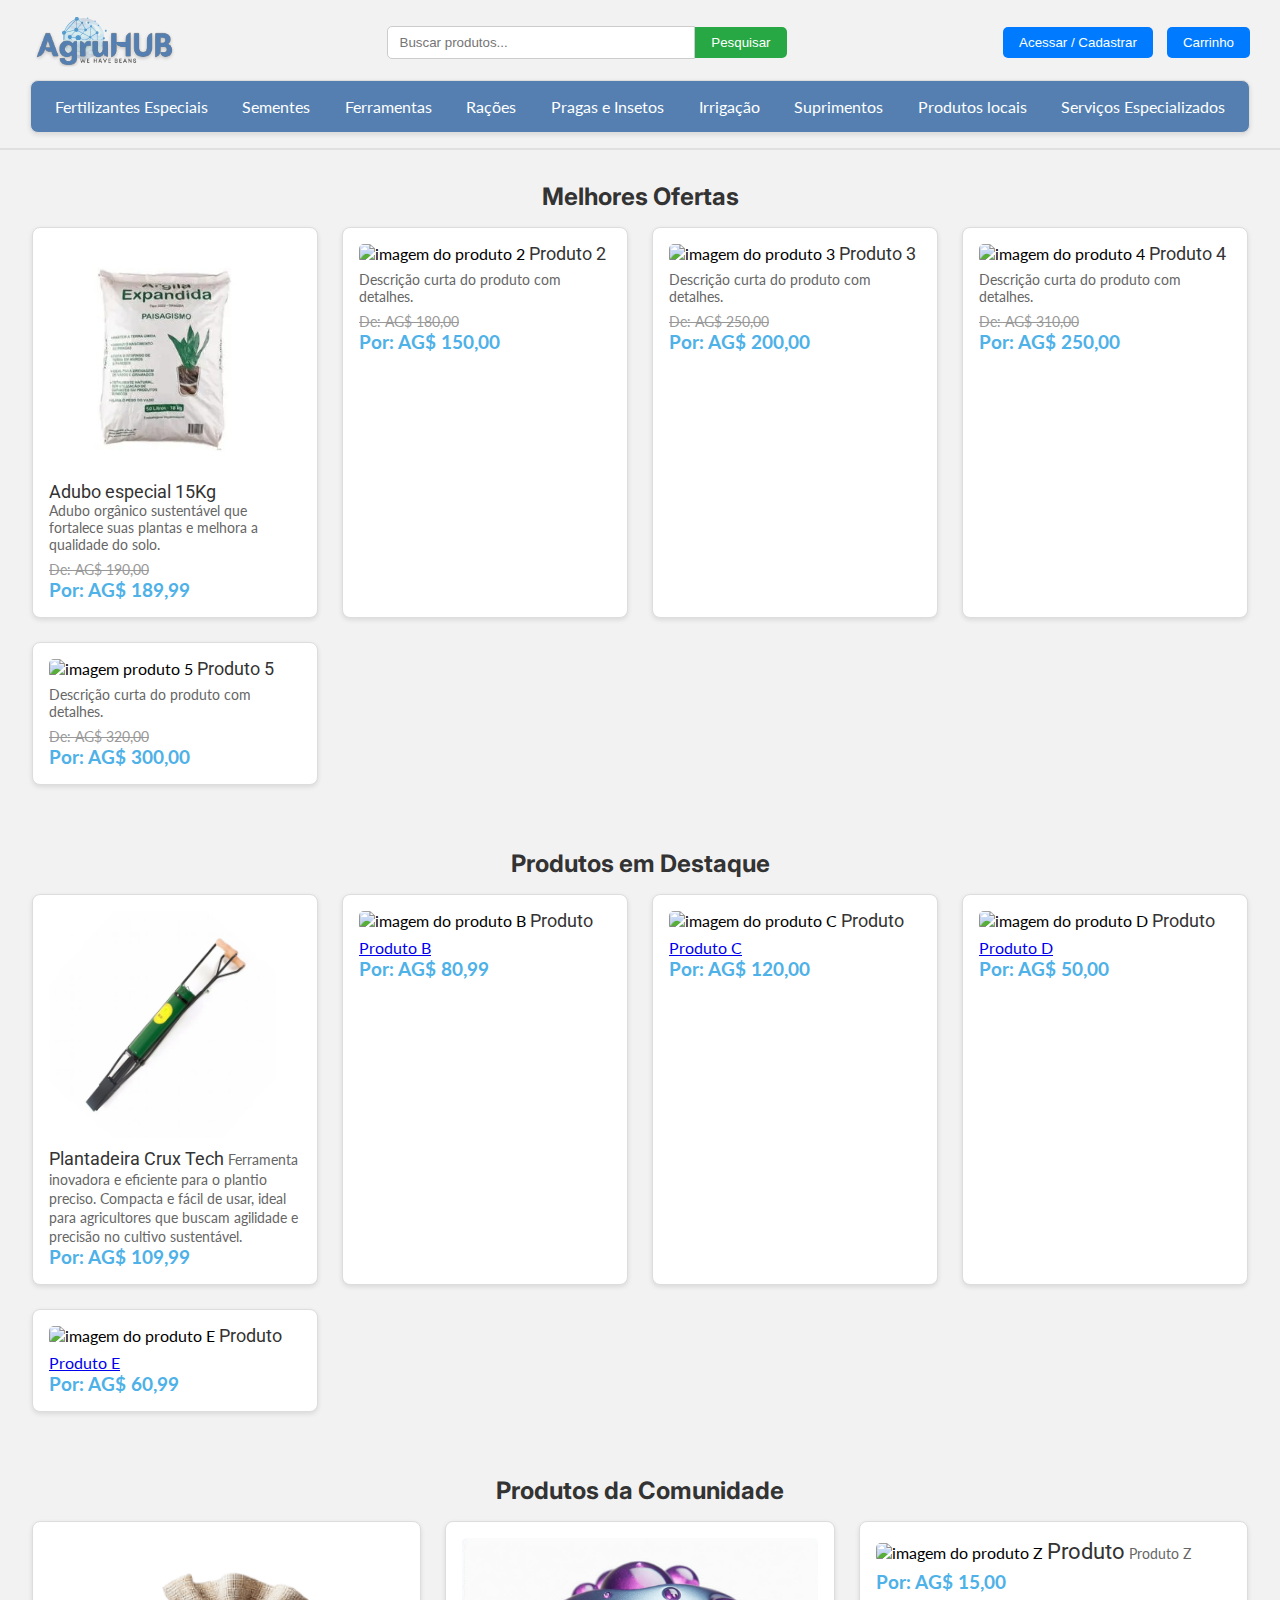
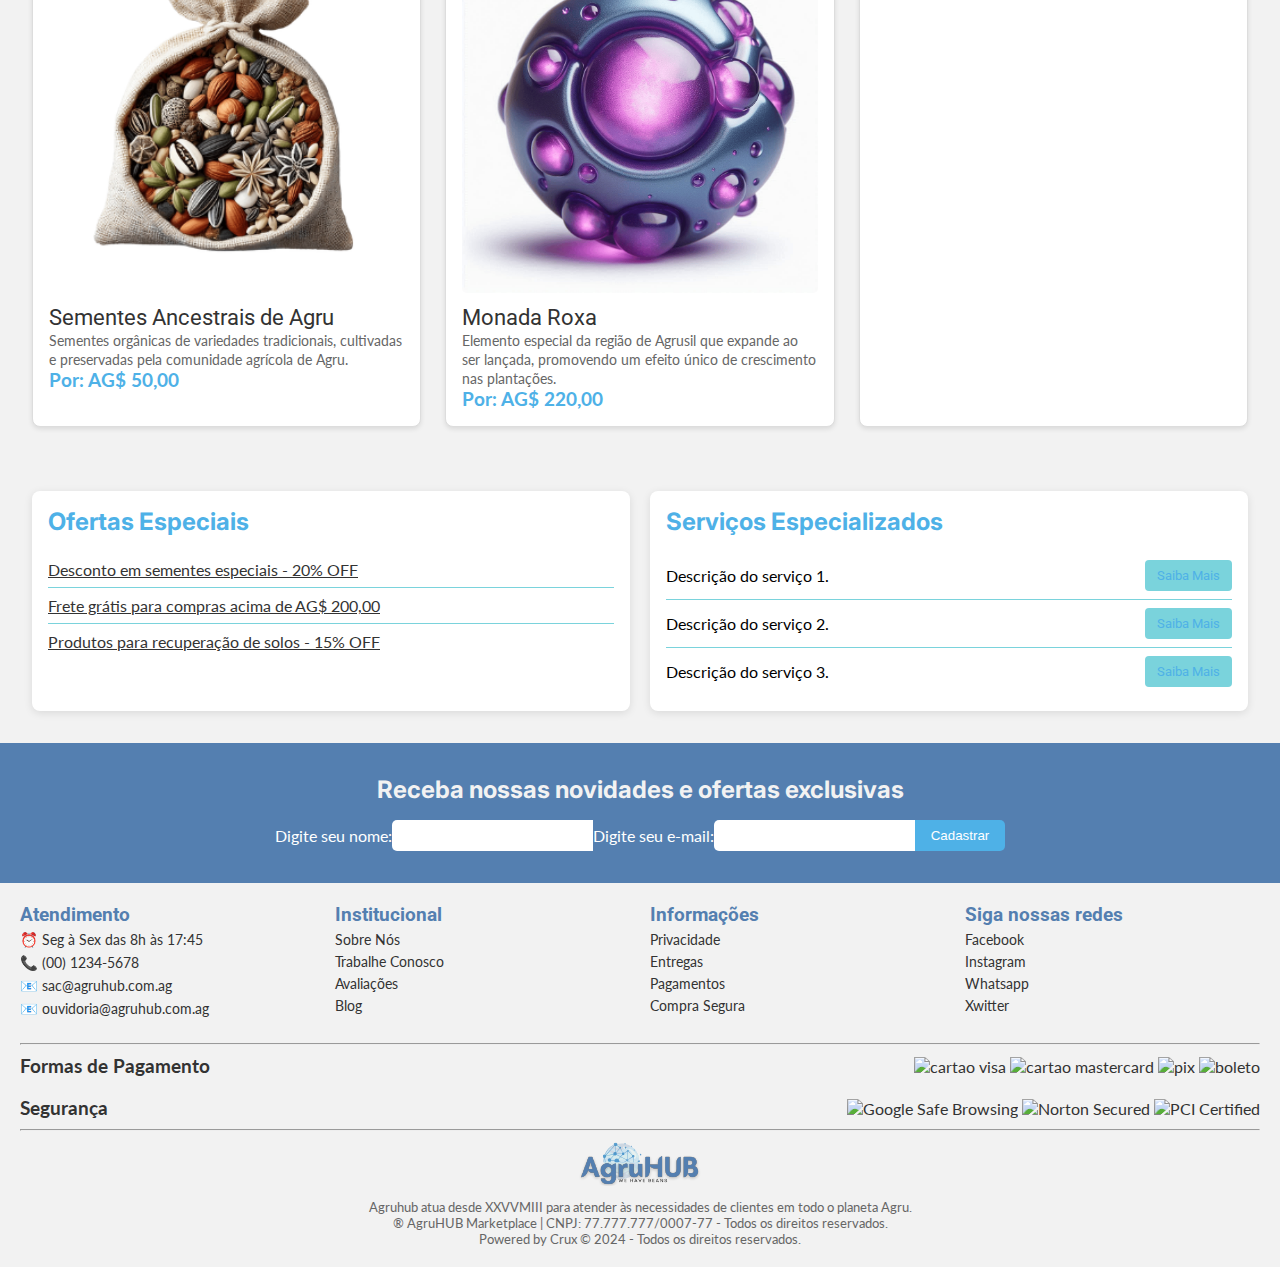
==== commit bd0a059c: "atualização de estilo do footer" ====
--- a/marketplace.html
+++ b/marketplace.html
@@ -4,7 +4,7 @@
     <head>
         <meta charset="UTF-8">
         <meta name="viewport" content="width=device-width, initial-scale=1.0">
-        <title>Marketplace - Crux</title>
+        <title>AgruHUB - Marketplace</title>
         <link rel="stylesheet" href="marketplace.css">
     </head>
 
@@ -52,40 +52,40 @@
                         <a href="#" class="nome-produto">Adubo especial 15Kg</a>
                         <p class="descricao-produto">Adubo orgânico sustentável que fortalece suas plantas e melhora a
                             qualidade do solo.</p>
-                        <p class="preco-original"><del>De: R$ 190,00</del></p>
-                        <p class="preco-promocional">Por: <data value="189.99">R$ 189,99</data></p>
+                        <p class="preco-original"><del>De: AG$ 190,00</del></p>
+                        <p class="preco-promocional">Por: <data value="189.99">AG$ 189,99</data></p>
                     </article>
                     <!-- Produto 2 com preço original e preço com desconto -->
                     <article class="card-oferta">
                         <img src="produto2.jpg" alt="imagem do produto 2" class="imagem-produto">
                         <a href="#" class="nome-produto">Produto 2</a>
                         <p class="descricao-produto">Descrição curta do produto com detalhes.</p>
-                        <p class="preco-original"><del>De: R$ 180,00</del></p>
-                        <p class="preco-promocional">Por: <data value="150.00">R$ 150,00</data></p>
+                        <p class="preco-original"><del>De: AG$ 180,00</del></p>
+                        <p class="preco-promocional">Por: <data value="150.00">AG$ 150,00</data></p>
                     </article>
                     <!-- Produto 3 com preço original e preço com desconto -->
                     <article class="card-oferta">
                         <img src="produto3.jpg" alt="imagem do produto 3" class="imagem-produto">
                         <a href="#" class="nome-produto">Produto 3</a>
                         <p class="descricao-produto">Descrição curta do produto com detalhes.</p>
-                        <p class="preco-original"><del>De: R$ 250,00</del></p>
-                        <p class="preco-promocional">Por: <data value="200.00">R$ 200,00</data></p>
+                        <p class="preco-original"><del>De: AG$ 250,00</del></p>
+                        <p class="preco-promocional">Por: <data value="200.00">AG$ 200,00</data></p>
                     </article>
                     <!-- Produto 4 com preço original e preço com desconto -->
                     <article class="card-oferta">
                         <img src="produto4.jpg" alt="imagem do produto 4" class="imagem-produto">
                         <a href="#" class="nome-produto">Produto 4</a>
                         <p class="descricao-produto">Descrição curta do produto com detalhes.</p>
-                        <p class="preco-original"><del>De: R$ 310,00</del></p>
-                        <p class="preco-promocional">Por: <data value="250.00">R$ 250,00</data></p>
+                        <p class="preco-original"><del>De: AG$ 310,00</del></p>
+                        <p class="preco-promocional">Por: <data value="250.00">AG$ 250,00</data></p>
                     </article>
                     <!-- Produto 5 com preço original e preço com desconto -->
                     <article class="card-oferta">
                         <img src="produto5.jpg" alt="imagem produto 5" class="imagem-produto">
                         <a href="#" class="nome-produto">Produto 5</a>
                         <p class="descricao-produto">Descrição curta do produto com detalhes.</p>
-                        <p class="preco-original"><del>De: R$ 320,00</del></p>
-                        <p class="preco-promocional">Por: <data value="300.00">R$ 300,00</data></p>
+                        <p class="preco-original"><del>De: AG$ 320,00</del></p>
+                        <p class="preco-promocional">Por: <data value="300.00">AG$ 300,00</data></p>
                     </article>
                 </div>
             </section>
@@ -102,35 +102,35 @@
                         <a href="#" class="descricao-produto">Ferramenta inovadora e eficiente para o plantio preciso.
                             Compacta e fácil de usar, ideal para agricultores que buscam
                             agilidade e precisão no cultivo sustentável.</a>
-                        <p class="preco-produto">Por: <data value="400.00">R$ 109,99</data></p>
+                        <p class="preco-produto">Por: <data value="400.00">AG$ 109,99</data></p>
                     </article>
                     <!-- Produto B com preço -->
                     <article class="card-destaque">
                         <img src="produtoB.jpg" alt="imagem do produto B" class="imagem-produto">
                         <a href="#" class="nome-produto">Produto</a>
                         <a href="#">Produto B</a>
-                        <p class="preco-produto">Por: <data value="450.00">R$ 80,99</data></p>
+                        <p class="preco-produto">Por: <data value="450.00">AG$ 80,99</data></p>
                     </article>
                     <!-- Produto C com preço -->
                     <article class="card-destaque">
                         <img src="produtoC.jpg" alt="imagem do produto C" class="imagem-produto">
                         <a href="#" class="nome-produto">Produto</a>
                         <a href="#">Produto C</a>
-                        <p class="preco-produto">Por: <data value="500.00">R$ 120,00</data></p>
+                        <p class="preco-produto">Por: <data value="500.00">AG$ 120,00</data></p>
                     </article>
                     <!-- Produto D com preço -->
                     <article class="card-destaque">
                         <img src="produtoD.jpg" alt="imagem do produto D" class="imagem-produto">
                         <a href="#" class="nome-produto">Produto</a>
                         <a href="#">Produto D</a>
-                        <p class="preco-produto">Por: <data value="550.00">R$ 50,00</data></p>
+                        <p class="preco-produto">Por: <data value="550.00">AG$ 50,00</data></p>
                     </article>
                     <!-- Produto E com preço -->
                     <article class="card-destaque">
                         <img src="produtoE.jpg" alt="imagem do produto E" class="imagem-produto">
                         <a href="#" class="nome-produto">Produto</a>
                         <a href="#">Produto E</a>
-                        <p class="preco-produto">Por: <data value="600.00">R$ 60,99</data></p>
+                        <p class="preco-produto">Por: <data value="600.00">AG$ 60,99</data></p>
                     </article>
                     <!-- Produto F com preço -->
                 </div>
@@ -147,21 +147,22 @@
                         <a href="#" class="nome-produto-comunidade">Sementes Ancestrais de Agru</a>
                         <br><a href="#" class="descricao-produto-comunidade">Sementes orgânicas de variedades
                             tradicionais, cultivadas e preservadas pela comunidade agrícola de Agru.</a>
-                        <p class="preco-produto">Por: <data value="50.00">R$ 50,00</data></p>
+                        <p class="preco-produto">Por: <data value="50.00">AG$ 50,00</data></p>
                     </article>
                     <!-- Produto Y com preço -->
                     <article class="card-comunidade">
-                        <img src="produtoY.jpg" alt="imagem do produto Y" class="imagem-produto-comunidade">
-                        <a href="#" class="nome-produto-comunidade">Produto</a>
-                        <a href="#" class="descricao-produto-comunidade">Produto Y</a>
-                        <p class="preco-produto">Por: <data value="220.00">R$ 220,00</data></p>
+                        <img src="imagens/produtos/monada-roxa.png" alt="imagem do produto Y" class="imagem-produto-comunidade">
+                        <a href="#" class="nome-produto-comunidade">Monada Roxa</a>
+                        <br>
+                        <a href="#" class="descricao-produto-comunidade">Elemento especial da região de Agrusil que expande ao ser lançada, promovendo um efeito único de crescimento nas plantações.</a>
+                        <p class="preco-produto">Por: <data value="220.00">AG$ 220,00</data></p>
                     </article>
                     <!-- Produto Z com preço -->
                     <article class="card-comunidade">
                         <img src="produtoZ.jpg" alt="imagem do produto Z" class="imagem-produto-comunidade">
                         <a href="#" class="nome-produto-comunidade">Produto</a>
                         <a href="#" class="descricao-produto-comunidade">Produto Z</a>
-                        <p class="preco-produto">Por: <data value="15.00">R$ 15,00</data></p>
+                        <p class="preco-produto">Por: <data value="15.00">AG$ 15,00</data></p>
                     </article>
                 </div>
             </section>
@@ -171,13 +172,13 @@
                     <h2>Ofertas Especiais</h2>
                     <!-- Lista de ofertas especiais e condições promocionais -->
                     <div class="oferta-item">
-                    <a href="#">Desconto em sementes especiais - 20% OFF</a>
+                        <a href="#">Desconto em sementes especiais - 20% OFF</a>
                     </div>
                     <div class="oferta-item">
-                    <a href="#">Frete grátis para compras acima de R$ 200,00</a>
+                        <a href="#">Frete grátis para compras acima de AG$ 200,00</a>
                     </div>
                     <div class="oferta-item">
-                    <a href="#">Produtos para recuperação de solos - 15% OFF</a>
+                        <a href="#">Produtos para recuperação de solos - 15% OFF</a>
                     </div>
                 </aside>
                 <!-- Seção de serviços especializados oferecidos -->
@@ -201,76 +202,94 @@
                 </aside>
             </section>
             <!-- Seção de Newsletter - Área para cadastro de usuários interessados em receber novidades -->
-            <section id="newsletter">
-                <h2>Receba nossas novidades e ofertas exclusivas</h2>
+            <section class="newsletter">
+                <h2 class="titulo-secao-newsletter">Receba nossas novidades e ofertas exclusivas</h2>
                 <!-- Container do formulário de newsletter -->
-                <div class="newsletter">
+                <div class="container-newsletter">
                     <!-- Formulário de inscrição na newsletter -->
-                    <form action="/newsletter" method="post">
+                    <form action="/newsletter" method="post" class="form-newsletter">
                         <!-- Campo para entrada do nome do usuário -->
-                        <label for="nome">Digite seu nome:</label>
-                        <input type="text" id="nome" name="nome">
+                        <label for="nome" class="label-newsletter">Digite seu nome:</label>
+                        <input type="text" id="nome" name="nome" class="input-newsletter">
                         <!-- Campo para entrada do email do usuário -->
-                        <label for="email">Digite seu e-mail:</label>
-                        <input type="email" id="email" name="email">
+                        <label for="email" class="label-newsletter">Digite seu e-mail:</label>
+                        <input type="email" id="email" name="email" class="input-newsletter">
                         <!-- Botão para enviar o formulário -->
-                        <button type="submit">Cadastrar</button>
+                        <button type="submit" class="btn-newsletter">Cadastrar</button>
                     </form>
                 </div>
             </section>
         </main>
-        <footer>
-            <!-- Logo no rodapé -->
-            <img src="logo.png" alt="Logo do site">
-            <!-- Links para redes sociais -->
-            <div class="redes-sociais">
-                <a href="https://facebook.com"><img src="facebook.png" alt="Facebook"></a>
-                <a href="https://instagram.com"><img src="instagram.png" alt="Instagram"></a>
-                <a href="https://whatsapp.com"><img src="whatsapp.png" alt="Whatsapp"></a>
-                <a href="https://x.com"><img src="x.png" alt="X"></a>
-            </div>
-            <!-- Informações de contato -->
-            <p>Email: contato@crux.com</p>
-            <p>Telefone: (98) 1234-5678</p>
-            <!-- Links institucionais -->
-            <div class="institucional">
-                <h3>Institucional</h3>
-                <ul>
-                    <li><a href="#">Sobre Nós</a></li>
-                    <li><a href="#">Trabalhe Conosco</a></li>
-                    <li><a href="#">Avaliações</a></li>
-                    <li><a href="#">Blog</a></li>
-                </ul>
-            </div>
-            <!-- Seção de atendimento ao cliente com links importantes -->
-            <div class="atendimento">
-                <h3>Atendimento ao Cliente</h3>
-                <ul>
-                    <li><a href="#">Dúvidas</a></li>
-                    <li><a href="#">Minha Conta</a></li>
-                    <li><a href="#">Ouvidoria</a></li>
-                </ul>
-            </div>
-            <!-- Seção de políticas do site com links para documentos importantes -->
-            <div class="politicas">
-                <h3>Políticas</h3>
-                <ul>
-                    <li><a href="#">Privacidade</a></li>
-                    <li><a href="#">Cookies</a></li>
-                    <li><a href="#">Entregas</a></li>
-                    <li><a href="#">Pagamentos</a></li>
-                </ul>
-            </div>
+        <footer class="footer">
+            <div class="footer-container">
+                <!-- Seção de atendimento ao cliente com links importantes -->
+                <div class="footer-secao atendimento">
+                    <h3>Atendimento</h3>
+                    <p><span class="icon">⏰</span> Seg à Sex das 8h às 17:45</p>
+                    <p><span class="icon">📞</span> (00) 1234-5678</p>
+                    <p><span class="icon">📧</span> sac@agruhub.com.ag</p>
+                    <p><span class="icon">📧</span> ouvidoria@agruhub.com.ag</p>
+                </div>
+                <!-- Links institucionais -->
+                <div class="footer-secao institucional">
+                    <h3>Institucional</h3>
+                    <ul>
+                        <li><a href="#">Sobre Nós</a></li>
+                        <li><a href="#">Trabalhe Conosco</a></li>
+                        <li><a href="#">Avaliações</a></li>
+                        <li><a href="#">Blog</a></li>
+                    </ul>
+                </div>
+                <!-- Seção de informacoes com links para documentos importantes -->
+                <div class="footer-secao informacoes">
+                    <h3>Informações</h3>
+                    <ul>
+                        <li><a href="#">Privacidade</a></li>
+                        <li><a href="#">Entregas</a></li>
+                        <li><a href="#">Pagamentos</a></li>
+                        <li><a href="#">Compra Segura</a></li>
+                    </ul>
+                </div>
+                <!-- Links para redes sociais -->
+                <div class="footer-secao redes">
+                    <h3>Siga nossas redes</h3>
+                    <ul>
+                        <li><a href="#">Facebook</a></li>
+                        <li><a href="#">Instagram</a></li>
+                        <li><a href="#">Whatsapp</a></li>
+                        <li><a href="#">Xwitter</a></li>
+                    </ul>
+                </div>
+            </div>
+            <hr>
             <!-- Seção que mostra os métodos de pagamento aceitos -->
-            <div class="pagamentos">
+            <div class="footer-pagamentos">
                 <h3>Formas de Pagamento</h3>
-                <img src="visa.png" alt="cartao visa">
-                <img src="mastercard.png" alt="cartao mastercard">
-                <img src="pix.png" alt="pix">
-                <img src="boleto.png" alt="boleto">
-            </div>
-            <!-- Copyright e informação de direitos reservados -->
-            <p>Powered by Crux &copy; 2024 - Todos os direitos reservados.</p>
+                <div class="payment-icons">
+                    <img src="visa.png" alt="cartao visa">
+                    <img src="mastercard.png" alt="cartao mastercard">
+                    <img src="pix.png" alt="pix">
+                    <img src="boleto.png" alt="boleto">
+                </div>
+            </div>
+            <!-- Seção de segurança com ícones de certificados e selos de segurança -->
+            <div class="footer-seguranca">
+                <h3>Segurança</h3>
+                <div class="seguranca-icons">
+                    <img src="google-safe-icon.png" alt="Google Safe Browsing">
+                    <img src="norton-secure-icon.png" alt="Norton Secured">
+                    <img src="pci-certified-icon.png" alt="PCI Certified">
+                </div>
+            </div>
+            <hr>
+            <div class="footer-legal">
+                <div class="footer-logo">
+                    <img src="imagens/AgruHUB-logo2.svg" alt="Logo do site">
+                </div>
+                <p>Agruhub atua desde XXVVMIII para atender às necessidades de clientes em todo o planeta Agru.</p>
+                <p>&reg; AgruHUB Marketplace | CNPJ: 77.777.777/0007-77 - Todos os direitos reservados.</p>
+                <p>Powered by Crux &copy; 2024 - Todos os direitos reservados.</p>
+            </div>
         </footer>
     </body>
 
--- a/marketplace.css
+++ b/marketplace.css
@@ -112,9 +112,9 @@
     /* Fundo escuro */
     margin-top: 10px;
     border: 1px solid #ddd;
-        border-radius: 8px;
-        padding: 0.4rem;
-        box-shadow: 0 2px 5px rgba(0, 0, 0, 0.1);
+    border-radius: 8px;
+    padding: 0.4rem;
+    box-shadow: 0 2px 5px rgba(0, 0, 0, 0.1);
 }
 
 .nav-lista {
@@ -284,7 +284,8 @@
 .preco-produto {
     font-size: 1.2rem;
     color: var(--cor-principal);
-    font-weight: bold;;
+    font-weight: bold;
+    ;
 }
 
 /* Responsividade */
@@ -367,7 +368,7 @@
 .grid-ofertas-servicos {
     display: grid;
     grid-template-columns: 1fr 1fr;
-    /* Ajusta a proporção entre aside e section */
+    /* Ajusta a proporção entre aside e secao */
     gap: 20px;
     padding: 2rem;
     background-color: var(--cor-fundo-branco);
@@ -438,4 +439,114 @@
     .servicos {
         margin-bottom: 20px;
     }
-}+}
+
+/* Estilização da seção newsletter */
+
+.newsletter {
+    background-color: var(--cor-fundo);
+    color: #fff;
+    padding: 2rem;
+}
+
+.titulo-secao-newsletter {
+    font-family: var(--fonte-titulo);
+    color: var(--cor-fundo-branco);
+    margin-bottom: 1rem;
+    text-align: center;
+}
+
+.form-newsletter {
+    display: flex;
+    justify-content: center;
+    align-items: center;
+    margin-top: 1rem;
+}
+
+.input-newsletter {
+    padding: 8px 12px;
+    border: none;
+    border-radius: 5px 0 0 5px;
+    outline: none;
+}
+
+.btn-newsletter {
+    background-color: var(--cor-principal);
+    color: #fff;
+    border: none;
+    padding: 8px 16px;
+    border-radius: 0 5px 5px 0;
+    cursor: pointer;
+    transition: background-color 0.3s;
+}
+
+.btn-newsletter:hover {
+    background-color: var(--cor-secundaria);
+}
+
+
+
+/* Estilização do footer */
+
+.footer {
+    background-color: #f2f2f2;
+    padding: 20px;
+    font-family: Lato, sans-serif;
+    color: #333333;
+}
+
+.footer-container {
+    display: grid;
+    grid-template-columns: repeat(4, 1fr);
+    gap: 20px;
+    margin-bottom: 20px;
+}
+
+.footer-secao h3 {
+    font-family: Roboto, sans-serif;
+    font-size: 1.2rem;
+    color: #547FB0;
+}
+
+.footer-secao p,
+.footer-secao ul,
+.footer-secao li {
+    font-size: 0.9rem;
+    margin: 5px 0;
+}
+
+.footer-secao ul {
+    list-style: none;
+    padding: 0;
+}
+
+.footer-secao ul li a {
+    color: #333333;
+    text-decoration: none;
+}
+
+.footer-pagamentos,
+.footer-seguranca {
+    display: flex;
+    align-items: center;
+    justify-content: space-between;
+    padding: 10px 0;
+}
+
+.footer-legal {
+    text-align: center;
+    font-size: 0.8rem;
+    color: #666666;
+}
+
+.footer-logo img {
+    width: 150px;
+    height: auto;
+    padding: 10px;
+}
+
+@media (max-width: 768px) {
+    .footer-container {
+        grid-template-columns: 1fr;
+    }
+}
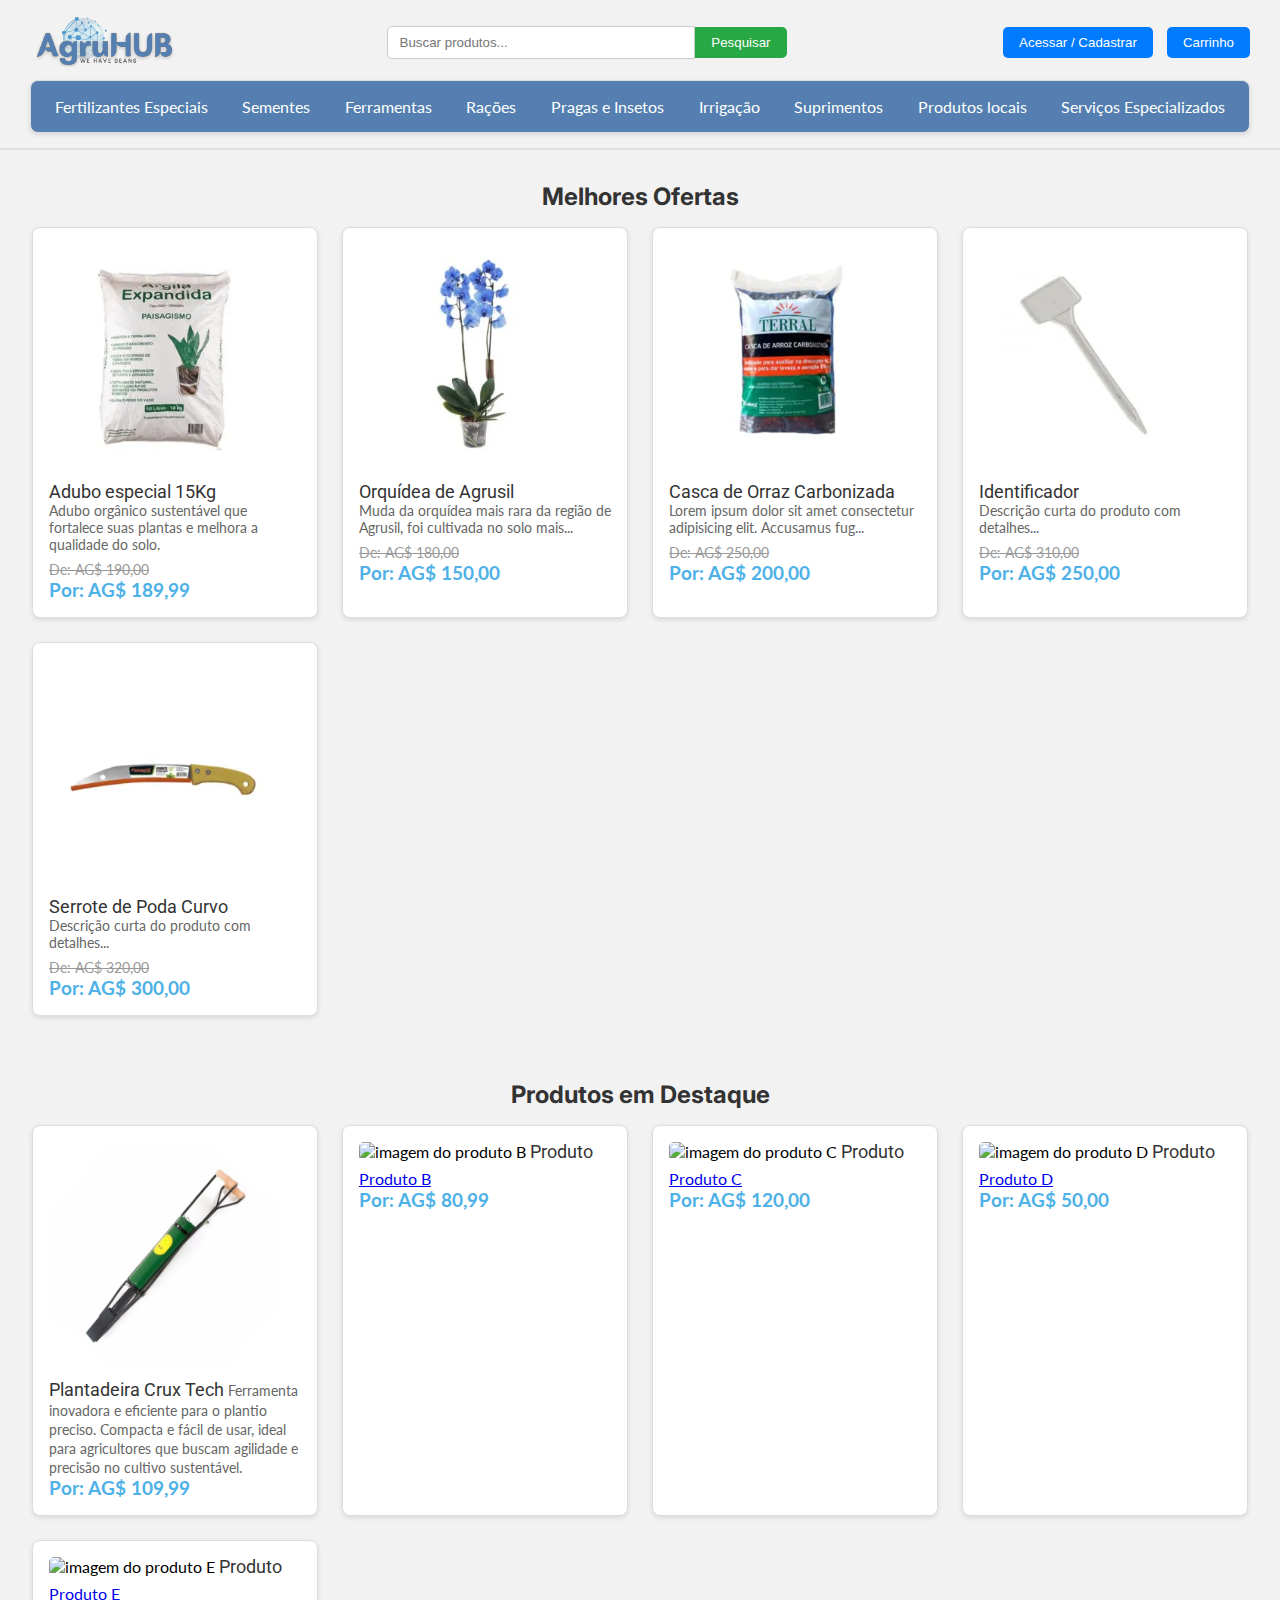
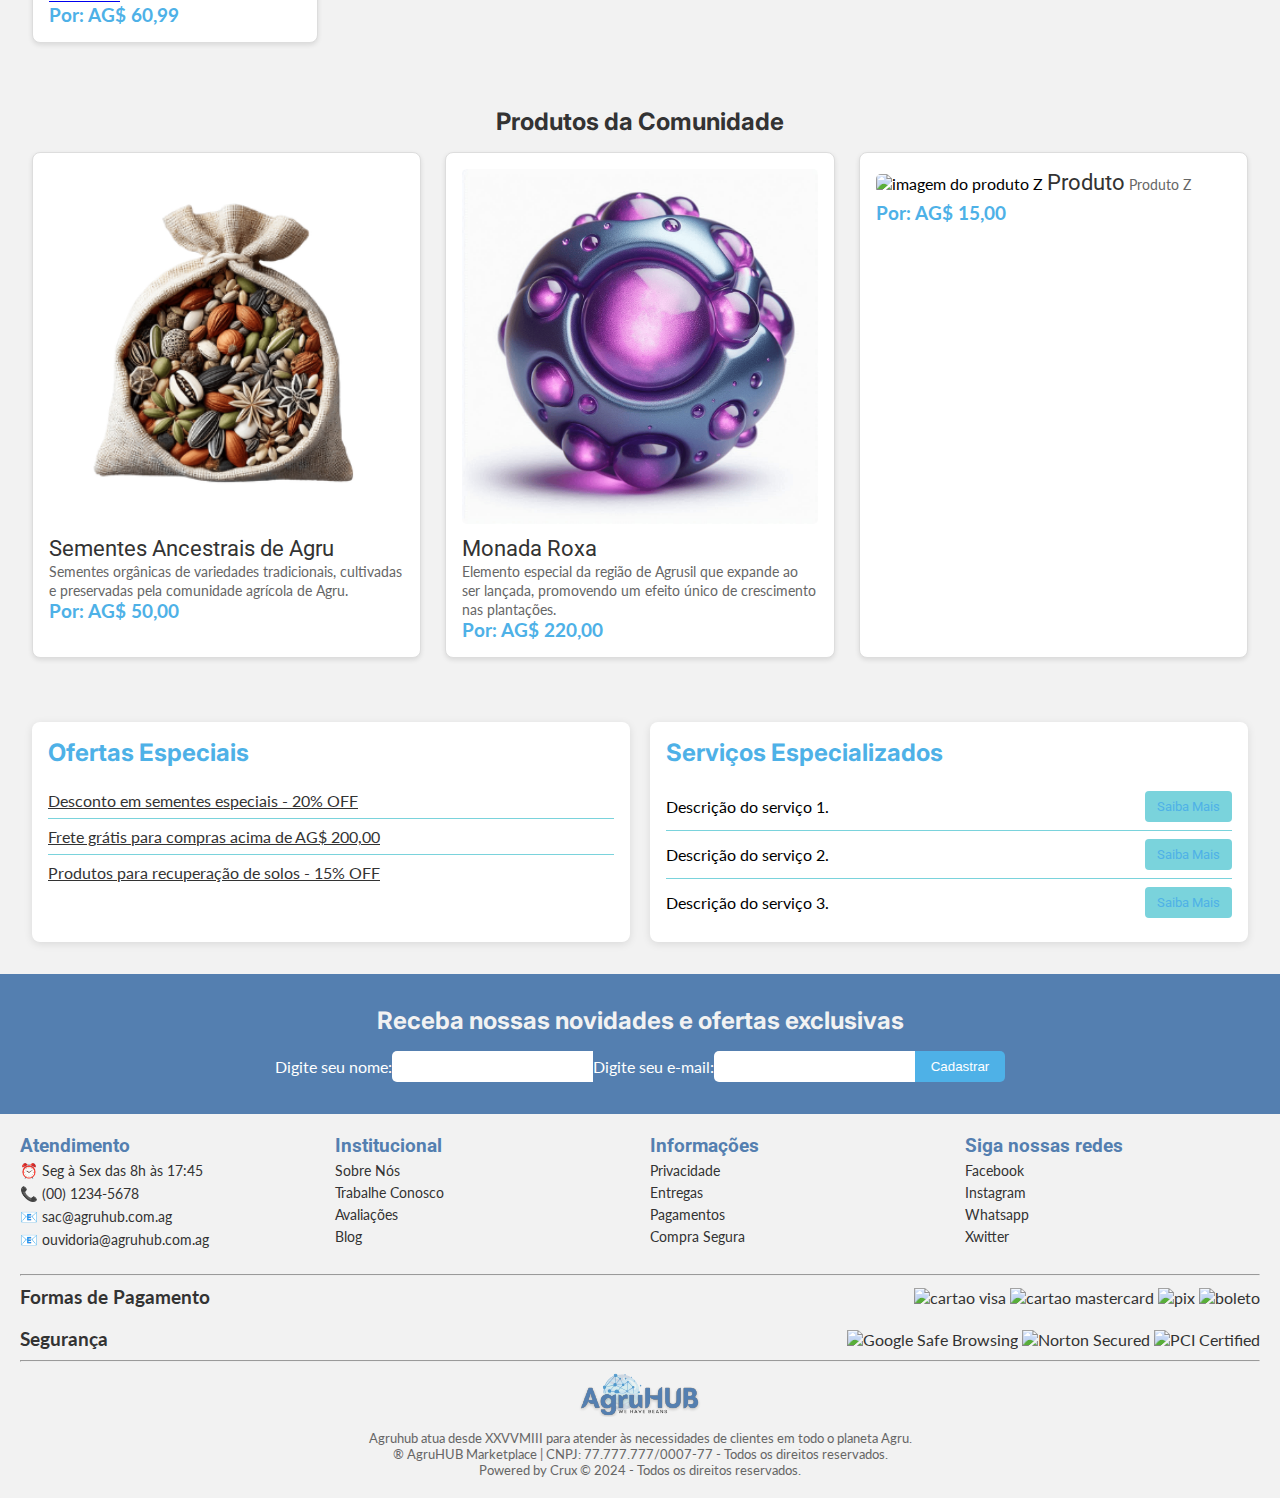
==== commit 1f18bd84: "adicionei imagens" ====
--- a/marketplace.html
+++ b/marketplace.html
@@ -13,7 +13,7 @@
         <header class="header">
             <div class="menu-topo">
                 <div class="menu-logo">
-                    <img src="imagens/AgruHUB-logo2.svg" alt="Logo do site" class="logo">
+                    <a href="marketplace.html"><img src="imagens/AgruHUB-logo2.svg" alt="Logo do site" class="logo"></a>
                 </div>
                 <form action="/pesquisa" method="get" class="barra-pesquisa">
                     <input type="search" name="q" placeholder="Buscar produtos..." aria-label="Buscar produtos"
@@ -57,33 +57,33 @@
                     </article>
                     <!-- Produto 2 com preço original e preço com desconto -->
                     <article class="card-oferta">
-                        <img src="produto2.jpg" alt="imagem do produto 2" class="imagem-produto">
-                        <a href="#" class="nome-produto">Produto 2</a>
-                        <p class="descricao-produto">Descrição curta do produto com detalhes.</p>
+                        <img src="imagens/produtos/planta.png" alt="imagem do produto 2" class="imagem-produto">
+                        <a href="#" class="nome-produto">Orquídea de Agrusil</a>
+                        <p class="descricao-produto">Muda da orquídea mais rara da região de Agrusil, foi cultivada no solo mais...</p>
                         <p class="preco-original"><del>De: AG$ 180,00</del></p>
                         <p class="preco-promocional">Por: <data value="150.00">AG$ 150,00</data></p>
                     </article>
                     <!-- Produto 3 com preço original e preço com desconto -->
                     <article class="card-oferta">
-                        <img src="produto3.jpg" alt="imagem do produto 3" class="imagem-produto">
-                        <a href="#" class="nome-produto">Produto 3</a>
-                        <p class="descricao-produto">Descrição curta do produto com detalhes.</p>
+                        <img src="imagens/produtos/casca-arroz.png" alt="imagem do produto 3" class="imagem-produto">
+                        <a href="#" class="nome-produto">Casca de Orraz Carbonizada</a>
+                        <p class="descricao-produto">Lorem ipsum dolor sit amet consectetur adipisicing elit. Accusamus fug...</p>
                         <p class="preco-original"><del>De: AG$ 250,00</del></p>
                         <p class="preco-promocional">Por: <data value="200.00">AG$ 200,00</data></p>
                     </article>
                     <!-- Produto 4 com preço original e preço com desconto -->
                     <article class="card-oferta">
-                        <img src="produto4.jpg" alt="imagem do produto 4" class="imagem-produto">
-                        <a href="#" class="nome-produto">Produto 4</a>
-                        <p class="descricao-produto">Descrição curta do produto com detalhes.</p>
+                        <img src="imagens/produtos/identificador.png" alt="imagem do produto 4" class="imagem-produto">
+                        <a href="#" class="nome-produto">Identificador</a>
+                        <p class="descricao-produto">Descrição curta do produto com detalhes...</p>
                         <p class="preco-original"><del>De: AG$ 310,00</del></p>
                         <p class="preco-promocional">Por: <data value="250.00">AG$ 250,00</data></p>
                     </article>
                     <!-- Produto 5 com preço original e preço com desconto -->
                     <article class="card-oferta">
-                        <img src="produto5.jpg" alt="imagem produto 5" class="imagem-produto">
-                        <a href="#" class="nome-produto">Produto 5</a>
-                        <p class="descricao-produto">Descrição curta do produto com detalhes.</p>
+                        <img src="imagens/produtos/serrote.png" alt="imagem produto 5" class="imagem-produto">
+                        <a href="#" class="nome-produto">Serrote de Poda Curvo</a>
+                        <p class="descricao-produto">Descrição curta do produto com detalhes...</p>
                         <p class="preco-original"><del>De: AG$ 320,00</del></p>
                         <p class="preco-promocional">Por: <data value="300.00">AG$ 300,00</data></p>
                     </article>
@@ -284,7 +284,7 @@
             <hr>
             <div class="footer-legal">
                 <div class="footer-logo">
-                    <img src="imagens/AgruHUB-logo2.svg" alt="Logo do site">
+                    <a href="marketplace.html"><img src="imagens/AgruHUB-logo2.svg" alt="Logo do site"></a>
                 </div>
                 <p>Agruhub atua desde XXVVMIII para atender às necessidades de clientes em todo o planeta Agru.</p>
                 <p>&reg; AgruHUB Marketplace | CNPJ: 77.777.777/0007-77 - Todos os direitos reservados.</p>
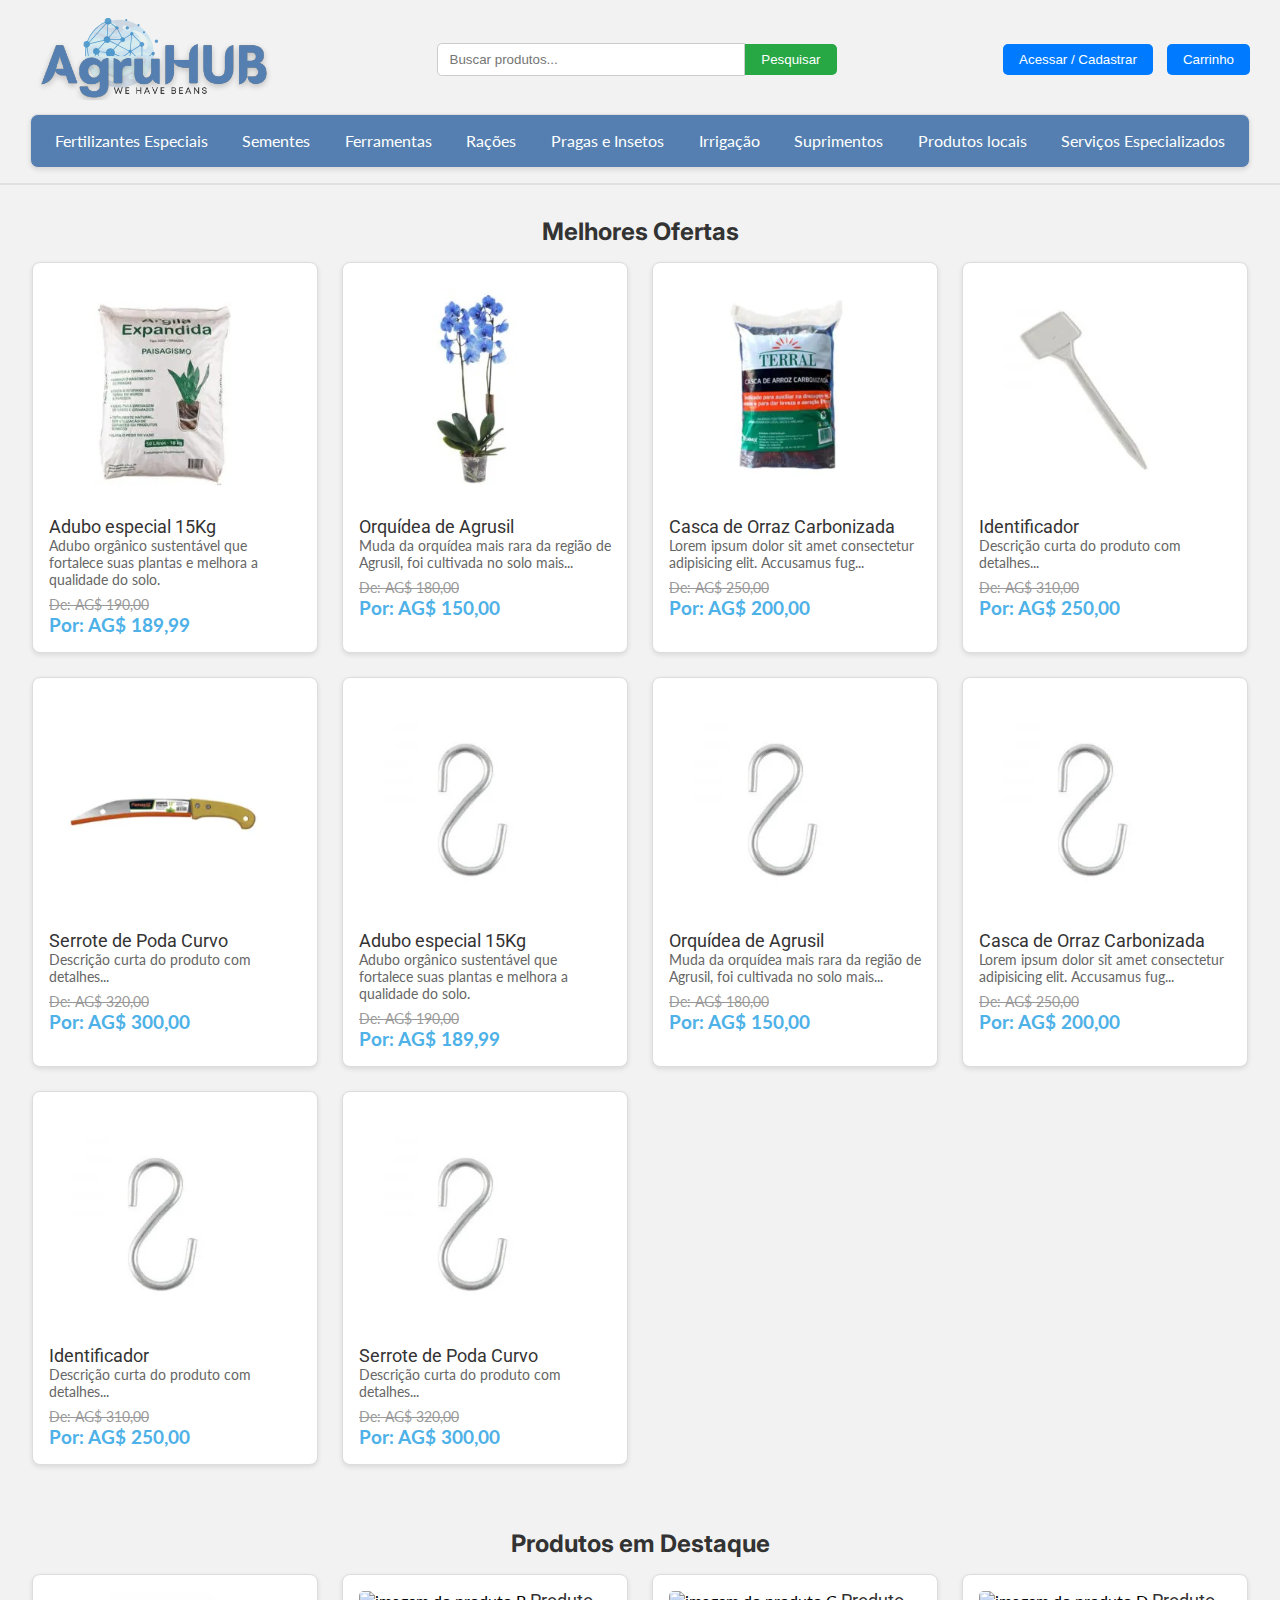
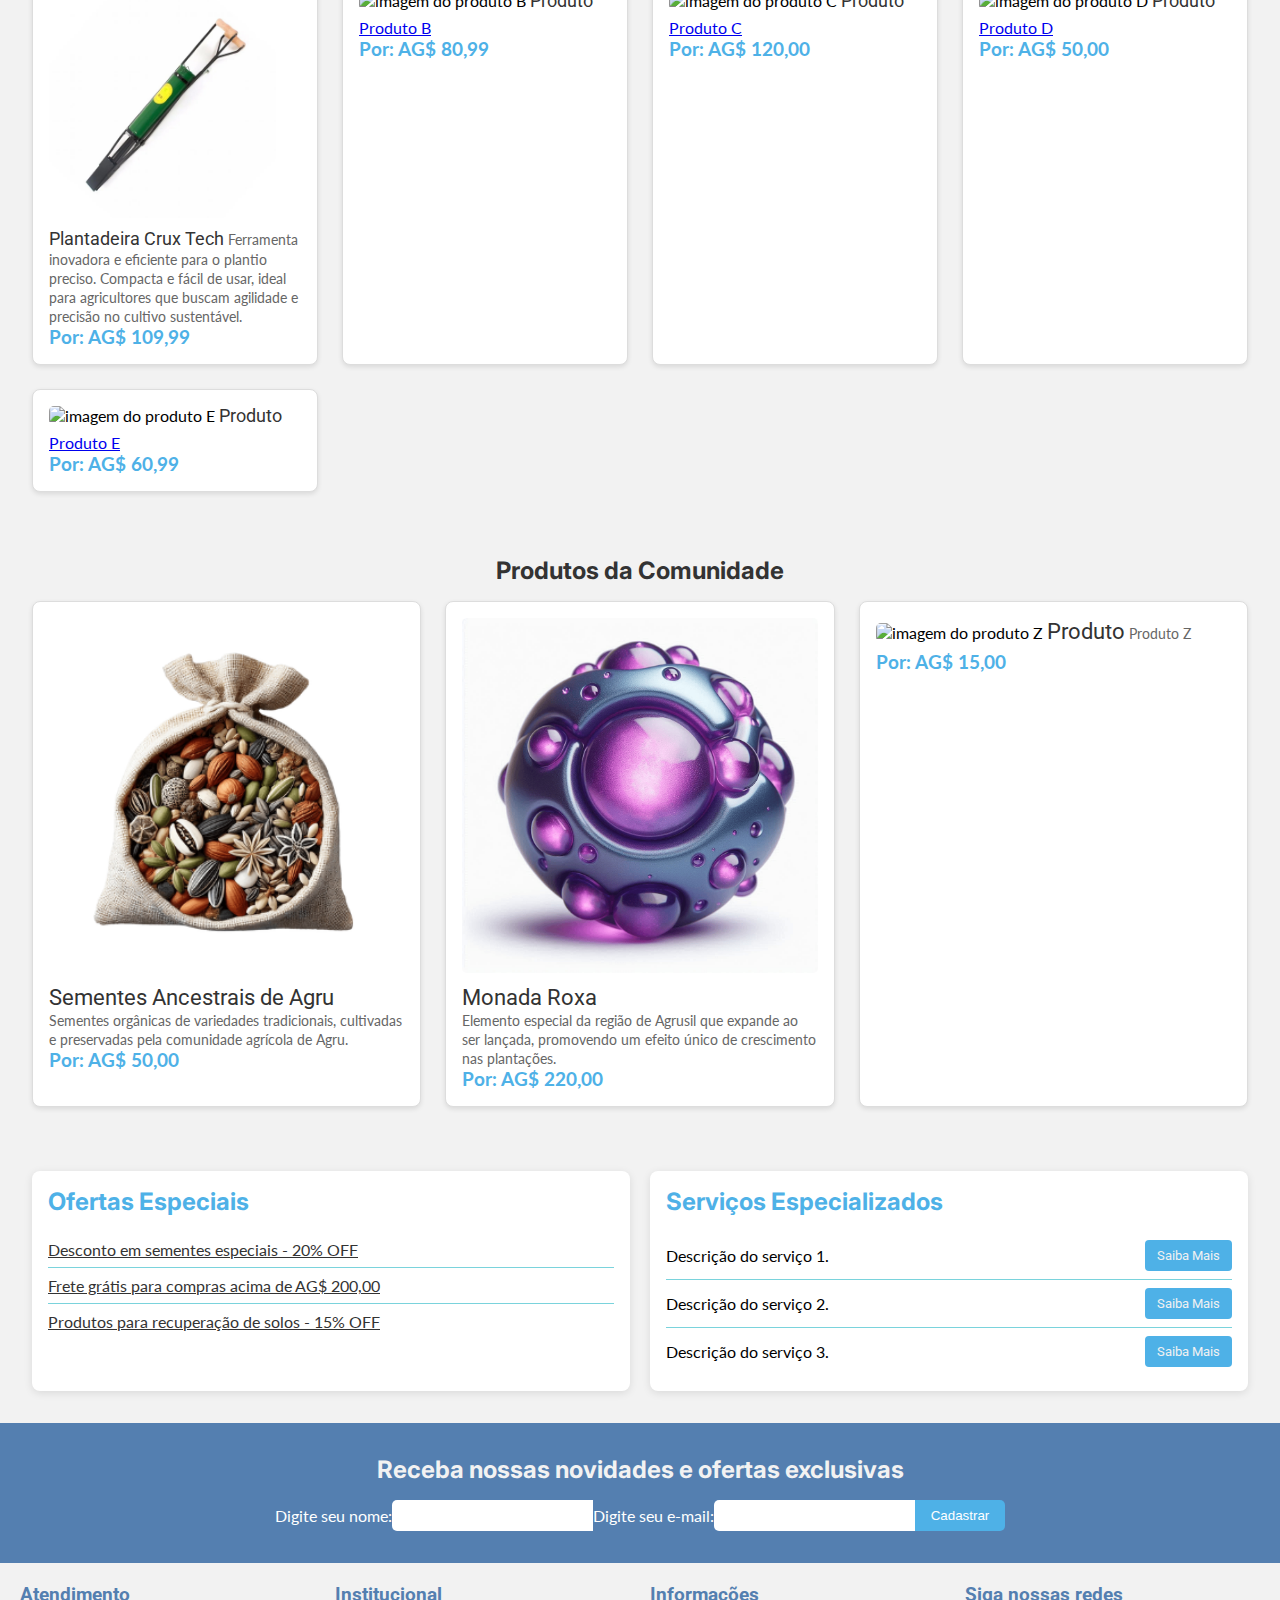
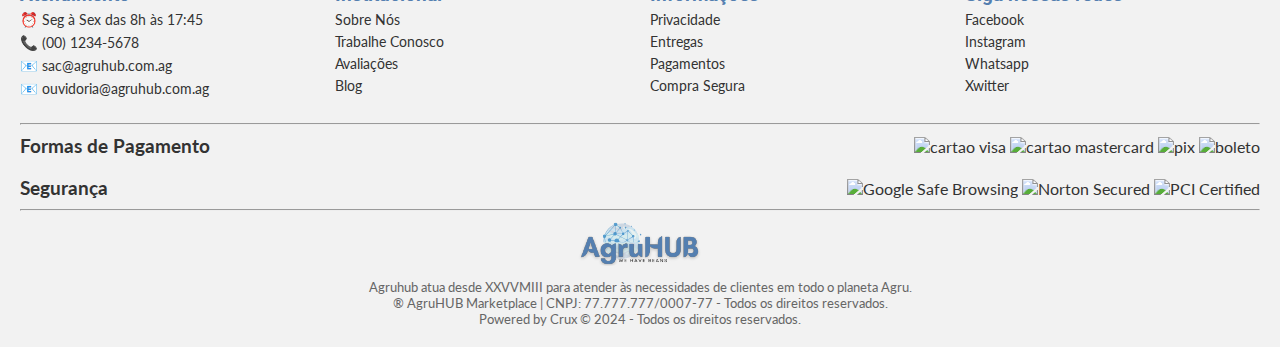
==== commit b526c41f: "Adicionados mais produtos na seção melhores ofertas" ====
--- a/marketplace.html
+++ b/marketplace.html
@@ -87,6 +87,47 @@
                         <p class="preco-original"><del>De: AG$ 320,00</del></p>
                         <p class="preco-promocional">Por: <data value="300.00">AG$ 300,00</data></p>
                     </article>
+                    <!-- Produto 6 com preço original e preço com desconto -->
+                    <article class="card-oferta">
+                        <img src="imagens/produtos/exemplo.png" alt="imagem do produto 6" class="imagem-produto">
+                        <a href="#" class="nome-produto">Adubo especial 15Kg</a>
+                        <p class="descricao-produto">Adubo orgânico sustentável que fortalece suas plantas e melhora a
+                            qualidade do solo.</p>
+                        <p class="preco-original"><del>De: AG$ 190,00</del></p>
+                        <p class="preco-promocional">Por: <data value="189.99">AG$ 189,99</data></p>
+                    </article>
+                    <!-- Produto 7 com preço original e preço com desconto -->
+                    <article class="card-oferta">
+                        <img src="imagens/produtos/exemplo.png" alt="imagem do produto 7" class="imagem-produto">
+                        <a href="#" class="nome-produto">Orquídea de Agrusil</a>
+                        <p class="descricao-produto">Muda da orquídea mais rara da região de Agrusil, foi cultivada no solo mais...</p>
+                        <p class="preco-original"><del>De: AG$ 180,00</del></p>
+                        <p class="preco-promocional">Por: <data value="150.00">AG$ 150,00</data></p>
+                    </article>
+                    <!-- Produto 8 com preço original e preço com desconto -->
+                    <article class="card-oferta">
+                        <img src="imagens/produtos/exemplo.png" alt="imagem do produto 8" class="imagem-produto">
+                        <a href="#" class="nome-produto">Casca de Orraz Carbonizada</a>
+                        <p class="descricao-produto">Lorem ipsum dolor sit amet consectetur adipisicing elit. Accusamus fug...</p>
+                        <p class="preco-original"><del>De: AG$ 250,00</del></p>
+                        <p class="preco-promocional">Por: <data value="200.00">AG$ 200,00</data></p>
+                    </article>
+                    <!-- Produto 9 com preço original e preço com desconto -->
+                    <article class="card-oferta">
+                        <img src="imagens/produtos/exemplo.png" alt="imagem do produto 9" class="imagem-produto">
+                        <a href="#" class="nome-produto">Identificador</a>
+                        <p class="descricao-produto">Descrição curta do produto com detalhes...</p>
+                        <p class="preco-original"><del>De: AG$ 310,00</del></p>
+                        <p class="preco-promocional">Por: <data value="250.00">AG$ 250,00</data></p>
+                    </article>
+                    <!-- Produto 10 com preço original e preço com desconto -->
+                    <article class="card-oferta">
+                        <img src="imagens/produtos/exemplo.png" alt="imagem produto 10" class="imagem-produto">
+                        <a href="#" class="nome-produto">Serrote de Poda Curvo</a>
+                        <p class="descricao-produto">Descrição curta do produto com detalhes...</p>
+                        <p class="preco-original"><del>De: AG$ 320,00</del></p>
+                        <p class="preco-promocional">Por: <data value="300.00">AG$ 300,00</data></p>
+                    </article>
                 </div>
             </section>
             <!-- Seção de Produtos em Destaque - Mostra os produtos mais populares e mais vendidos -->
@@ -291,6 +332,10 @@
                 <p>Powered by Crux &copy; 2024 - Todos os direitos reservados.</p>
             </div>
         </footer>
+        <script>
+            // Função para exibir os produtos da seção melhores ofertas em um carrossel
+            
+        </script>
     </body>
 
 </html>--- a/marketplace.css
+++ b/marketplace.css
@@ -44,7 +44,7 @@
 
 /* Logo */
 .menu-logo .logo {
-    width: 150px;
+    width: 250px;
     height: auto;
 }
 
@@ -413,11 +413,11 @@
 .oferta-item span,
 .servico-item button {
     font-family: var(--fonte-sub-titulo);
-    color: var(--cor-principal);
+    color: var(--cor-fundo-branco);
 }
 
 .servico-item button {
-    background-color: var(--cor-secundaria);
+    background-color: var(--cor-principal);
     border: none;
     padding: 8px 12px;
     border-radius: 4px;
@@ -426,7 +426,7 @@
 }
 
 .servico-item button:hover {
-    background-color: var(--cor-principal);
+    background-color: #218838;
 }
 
 @media (max-width: 768px) {
@@ -481,10 +481,20 @@
 }
 
 .btn-newsletter:hover {
-    background-color: var(--cor-secundaria);
-}
-
-
+    background-color: #218838;
+}
+
+/* Responsividade da seção newsletter*/
+
+@media (max-width: 768px) {
+    .form-newsletter {
+        flex-direction: column;
+    }
+
+    .input-newsletter {
+        margin-bottom: 10px;
+    }
+}
 
 /* Estilização do footer */
 
@@ -549,4 +559,4 @@
     .footer-container {
         grid-template-columns: 1fr;
     }
-}
+}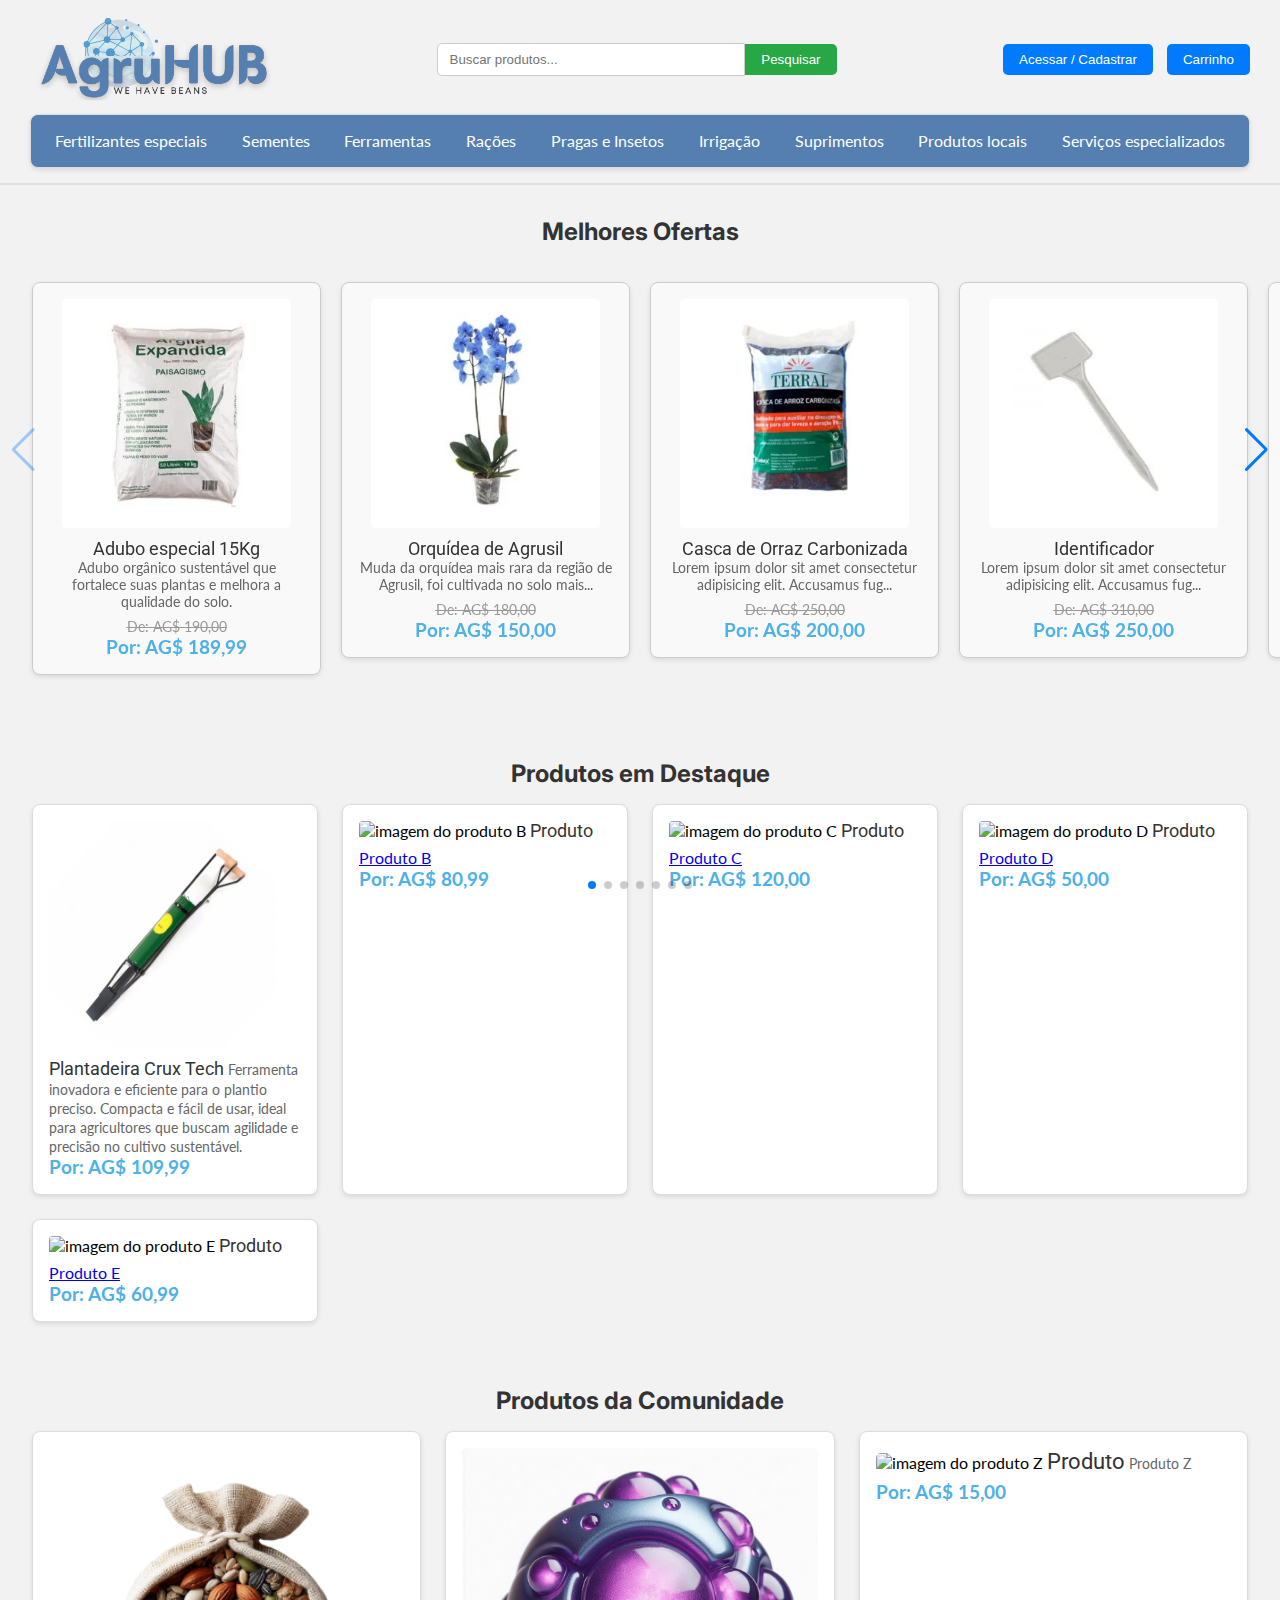
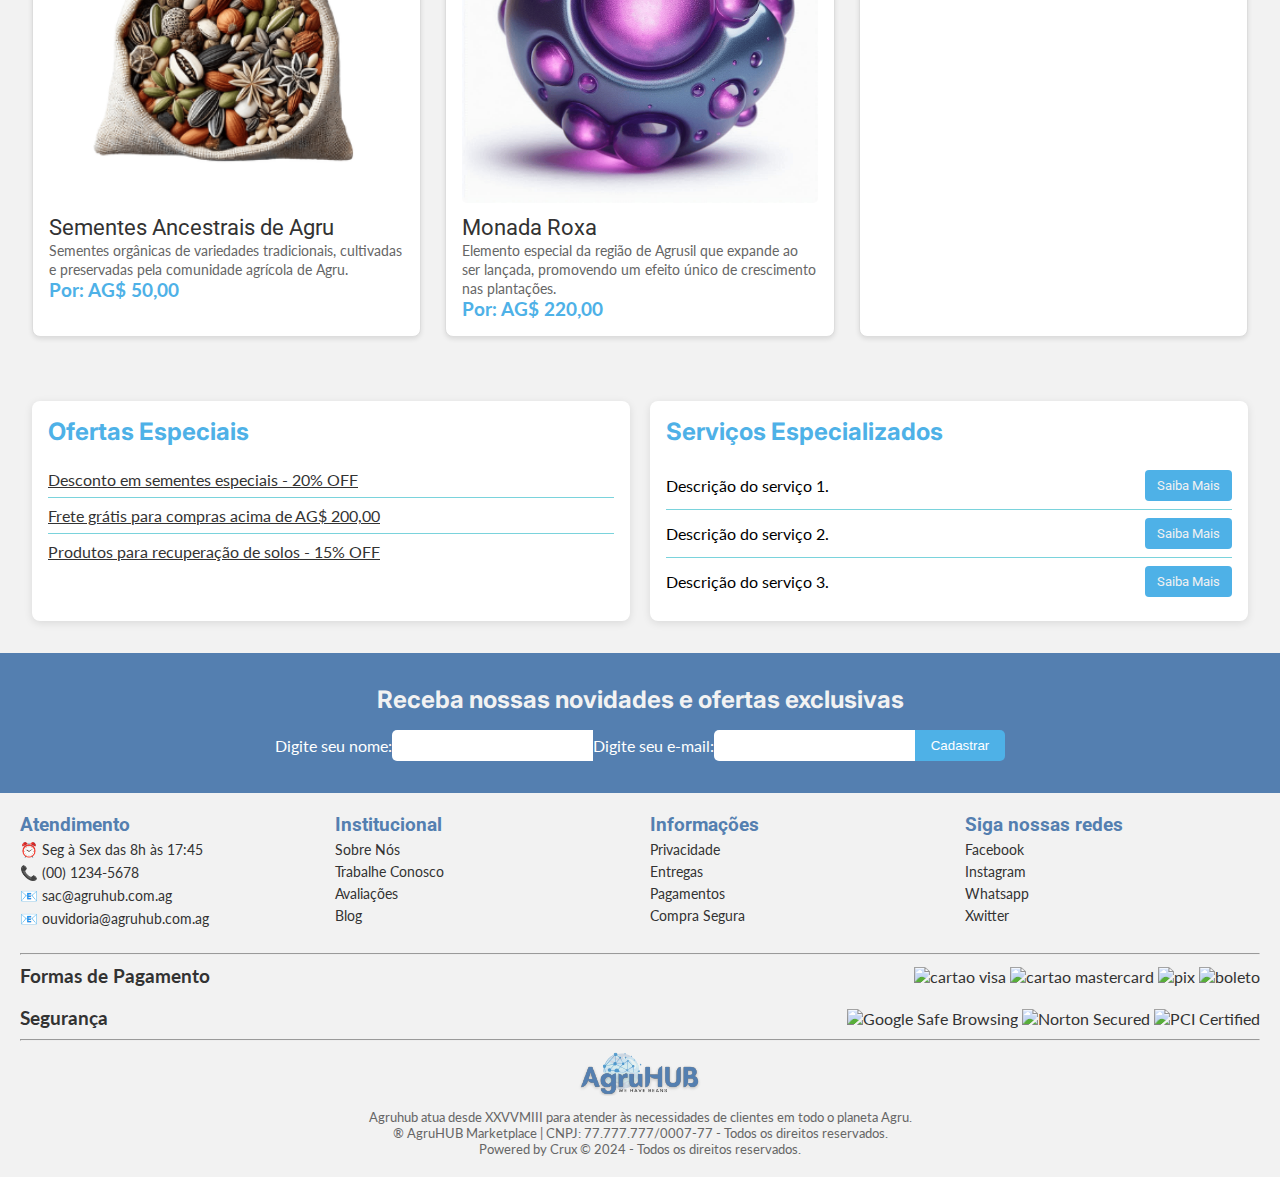
==== commit 9e1c68bc: "Adicionado um carrossel na seção melhores ofertas" ====
--- a/marketplace.html
+++ b/marketplace.html
@@ -6,6 +6,8 @@
         <meta name="viewport" content="width=device-width, initial-scale=1.0">
         <title>AgruHUB - Marketplace</title>
         <link rel="stylesheet" href="marketplace.css">
+        <!-- Link para o CSS do Swiper -->
+        <link rel="stylesheet" href="https://unpkg.com/swiper/swiper-bundle.min.css" />
     </head>
 
     <body>
@@ -27,7 +29,7 @@
             </div>
             <nav class="menu-nav">
                 <ul class="nav-lista">
-                    <li><a href="#" class="nav-item">Fertilizantes Especiais</a></li>
+                    <li><a href="#" class="nav-item">Fertilizantes especiais</a></li>
                     <li><a href="#" class="nav-item">Sementes</a></li>
                     <li><a href="#" class="nav-item">Ferramentas</a></li>
                     <li><a href="#" class="nav-item">Rações</a></li>
@@ -35,7 +37,7 @@
                     <li><a href="#" class="nav-item">Irrigação</a></li>
                     <li><a href="#" class="nav-item">Suprimentos</a></li>
                     <li><a href="#" class="nav-item">Produtos locais</a></li>
-                    <li><a href="#" class="nav-item">Serviços Especializados</a></li>
+                    <li><a href="#" class="nav-item">Serviços especializados</a></li>
                 </ul>
             </nav>
         </header>
@@ -44,91 +46,132 @@
             <!-- Seção de Melhores Ofertas - Mostra produtos com descontos especiais -->
             <section class="melhores-ofertas">
                 <h2 class="titulo-secao">Melhores Ofertas</h2>
-                <!-- Container para os produtos em oferta -->
-                <div class="grid-ofertas">
-                    <!-- Produto 1 com preço original e preço com desconto -->
-                    <article class="card-oferta">
-                        <img src="imagens/produtos/adubo_especial.png" alt="imagem do produto 1" class="imagem-produto">
-                        <a href="#" class="nome-produto">Adubo especial 15Kg</a>
-                        <p class="descricao-produto">Adubo orgânico sustentável que fortalece suas plantas e melhora a
-                            qualidade do solo.</p>
-                        <p class="preco-original"><del>De: AG$ 190,00</del></p>
-                        <p class="preco-promocional">Por: <data value="189.99">AG$ 189,99</data></p>
-                    </article>
-                    <!-- Produto 2 com preço original e preço com desconto -->
-                    <article class="card-oferta">
-                        <img src="imagens/produtos/planta.png" alt="imagem do produto 2" class="imagem-produto">
-                        <a href="#" class="nome-produto">Orquídea de Agrusil</a>
-                        <p class="descricao-produto">Muda da orquídea mais rara da região de Agrusil, foi cultivada no solo mais...</p>
-                        <p class="preco-original"><del>De: AG$ 180,00</del></p>
-                        <p class="preco-promocional">Por: <data value="150.00">AG$ 150,00</data></p>
-                    </article>
-                    <!-- Produto 3 com preço original e preço com desconto -->
-                    <article class="card-oferta">
-                        <img src="imagens/produtos/casca-arroz.png" alt="imagem do produto 3" class="imagem-produto">
-                        <a href="#" class="nome-produto">Casca de Orraz Carbonizada</a>
-                        <p class="descricao-produto">Lorem ipsum dolor sit amet consectetur adipisicing elit. Accusamus fug...</p>
-                        <p class="preco-original"><del>De: AG$ 250,00</del></p>
-                        <p class="preco-promocional">Por: <data value="200.00">AG$ 200,00</data></p>
-                    </article>
-                    <!-- Produto 4 com preço original e preço com desconto -->
-                    <article class="card-oferta">
-                        <img src="imagens/produtos/identificador.png" alt="imagem do produto 4" class="imagem-produto">
-                        <a href="#" class="nome-produto">Identificador</a>
-                        <p class="descricao-produto">Descrição curta do produto com detalhes...</p>
-                        <p class="preco-original"><del>De: AG$ 310,00</del></p>
-                        <p class="preco-promocional">Por: <data value="250.00">AG$ 250,00</data></p>
-                    </article>
-                    <!-- Produto 5 com preço original e preço com desconto -->
-                    <article class="card-oferta">
-                        <img src="imagens/produtos/serrote.png" alt="imagem produto 5" class="imagem-produto">
-                        <a href="#" class="nome-produto">Serrote de Poda Curvo</a>
-                        <p class="descricao-produto">Descrição curta do produto com detalhes...</p>
-                        <p class="preco-original"><del>De: AG$ 320,00</del></p>
-                        <p class="preco-promocional">Por: <data value="300.00">AG$ 300,00</data></p>
-                    </article>
-                    <!-- Produto 6 com preço original e preço com desconto -->
-                    <article class="card-oferta">
-                        <img src="imagens/produtos/exemplo.png" alt="imagem do produto 6" class="imagem-produto">
-                        <a href="#" class="nome-produto">Adubo especial 15Kg</a>
-                        <p class="descricao-produto">Adubo orgânico sustentável que fortalece suas plantas e melhora a
-                            qualidade do solo.</p>
-                        <p class="preco-original"><del>De: AG$ 190,00</del></p>
-                        <p class="preco-promocional">Por: <data value="189.99">AG$ 189,99</data></p>
-                    </article>
-                    <!-- Produto 7 com preço original e preço com desconto -->
-                    <article class="card-oferta">
-                        <img src="imagens/produtos/exemplo.png" alt="imagem do produto 7" class="imagem-produto">
-                        <a href="#" class="nome-produto">Orquídea de Agrusil</a>
-                        <p class="descricao-produto">Muda da orquídea mais rara da região de Agrusil, foi cultivada no solo mais...</p>
-                        <p class="preco-original"><del>De: AG$ 180,00</del></p>
-                        <p class="preco-promocional">Por: <data value="150.00">AG$ 150,00</data></p>
-                    </article>
-                    <!-- Produto 8 com preço original e preço com desconto -->
-                    <article class="card-oferta">
-                        <img src="imagens/produtos/exemplo.png" alt="imagem do produto 8" class="imagem-produto">
-                        <a href="#" class="nome-produto">Casca de Orraz Carbonizada</a>
-                        <p class="descricao-produto">Lorem ipsum dolor sit amet consectetur adipisicing elit. Accusamus fug...</p>
-                        <p class="preco-original"><del>De: AG$ 250,00</del></p>
-                        <p class="preco-promocional">Por: <data value="200.00">AG$ 200,00</data></p>
-                    </article>
-                    <!-- Produto 9 com preço original e preço com desconto -->
-                    <article class="card-oferta">
-                        <img src="imagens/produtos/exemplo.png" alt="imagem do produto 9" class="imagem-produto">
-                        <a href="#" class="nome-produto">Identificador</a>
-                        <p class="descricao-produto">Descrição curta do produto com detalhes...</p>
-                        <p class="preco-original"><del>De: AG$ 310,00</del></p>
-                        <p class="preco-promocional">Por: <data value="250.00">AG$ 250,00</data></p>
-                    </article>
-                    <!-- Produto 10 com preço original e preço com desconto -->
-                    <article class="card-oferta">
-                        <img src="imagens/produtos/exemplo.png" alt="imagem produto 10" class="imagem-produto">
-                        <a href="#" class="nome-produto">Serrote de Poda Curvo</a>
-                        <p class="descricao-produto">Descrição curta do produto com detalhes...</p>
-                        <p class="preco-original"><del>De: AG$ 320,00</del></p>
-                        <p class="preco-promocional">Por: <data value="300.00">AG$ 300,00</data></p>
-                    </article>
-                </div>
+                <div class="swiper-container">
+                    <div class="swiper-wrapper">
+                        <!-- Container para os produtos em oferta
+                        <div class="grid-ofertas"> -->
+                            <div class="swiper-slide">
+                                <!-- Produto 1 com preço original e preço com desconto -->
+                                <article class="card-oferta">
+                                    <img src="imagens/produtos/adubo_especial.png" alt="imagem do produto 1"
+                                        class="imagem-produto">
+                                    <a href="#" class="nome-produto">Adubo especial 15Kg</a>
+                                    <p class="descricao-produto">Adubo orgânico sustentável que fortalece suas plantas e melhora a qualidade do solo.</p>
+                                    <p class="preco-original"><del>De: AG$ 190,00</del></p>
+                                    <p class="preco-promocional">Por: <data value="189.99">AG$ 189,99</data></p>
+                                </article>
+                            </div>
+                            <div class="swiper-slide">
+                                <!-- Produto 2 com preço original e preço com desconto -->
+                                <article class="card-oferta">
+                                    <img src="imagens/produtos/planta.png" alt="imagem do produto 2"
+                                        class="imagem-produto">
+                                    <a href="#" class="nome-produto">Orquídea de Agrusil</a>
+                                    <p class="descricao-produto">Muda da orquídea mais rara da região de Agrusil, foi cultivada no solo mais...</p>
+                                    <p class="preco-original"><del>De: AG$ 180,00</del></p>
+                                    <p class="preco-promocional">Por: <data value="150.00">AG$ 150,00</data></p>
+                                </article>
+                            </div>
+                            <div class="swiper-slide">
+                                <!-- Produto 3 com preço original e preço com desconto -->
+                                <article class="card-oferta">
+                                    <img src="imagens/produtos/casca-arroz.png" alt="imagem do produto 3"
+                                        class="imagem-produto">
+                                    <a href="#" class="nome-produto">Casca de Orraz Carbonizada</a>
+                                    <p class="descricao-produto">Lorem ipsum dolor sit amet consectetur adipisicing elit. Accusamus fug...</p>
+                                    <p class="preco-original"><del>De: AG$ 250,00</del></p>
+                                    <p class="preco-promocional">Por: <data value="200.00">AG$ 200,00</data></p>
+                                </article>
+                            </div>
+                            <div class="swiper-slide">
+                                <!-- Produto 4 com preço original e preço com desconto -->
+                                <article class="card-oferta">
+                                    <img src="imagens/produtos/identificador.png" alt="imagem do produto 4"
+                                        class="imagem-produto">
+                                    <a href="#" class="nome-produto">Identificador</a>
+                                    <p class="descricao-produto">Lorem ipsum dolor sit amet consectetur adipisicing elit. Accusamus fug...</p>
+                                    <p class="preco-original"><del>De: AG$ 310,00</del></p>
+                                    <p class="preco-promocional">Por: <data value="250.00">AG$ 250,00</data></p>
+                                </article>
+                            </div>
+                            <div class="swiper-slide">
+                                <!-- Produto 5 com preço original e preço com desconto -->
+                                <article class="card-oferta">
+                                    <img src="imagens/produtos/serrote.png" alt="imagem produto 5"
+                                        class="imagem-produto">
+                                    <a href="#" class="nome-produto">Serrote de Poda Curvo</a>
+                                    <p class="descricao-produto">Descrição curta do produto com detalhes...</p>
+                                    <p class="preco-original"><del>De: AG$ 320,00</del></p>
+                                    <p class="preco-promocional">Por: <data value="300.00">AG$ 300,00</data></p>
+                                </article>
+                            </div>
+                            <div class="swiper-slide">
+                                <!-- Produto 6 com preço original e preço com desconto -->
+                                <article class="card-oferta">
+                                    <img src="imagens/produtos/exemplo.png" alt="imagem do produto 6"
+                                        class="imagem-produto">
+                                    <a href="#" class="nome-produto">Adubo especial 15Kg</a>
+                                    <p class="descricao-produto">Adubo orgânico sustentável que fortalece suas plantas e
+                                        melhora a
+                                        qualidade do solo.</p>
+                                    <p class="preco-original"><del>De: AG$ 190,00</del></p>
+                                    <p class="preco-promocional">Por: <data value="189.99">AG$ 189,99</data></p>
+                                </article>
+                            </div>
+                            <div class="swiper-slide">
+                                <!-- Produto 7 com preço original e preço com desconto -->
+                                <article class="card-oferta">
+                                    <img src="imagens/produtos/exemplo.png" alt="imagem do produto 7"
+                                        class="imagem-produto">
+                                    <a href="#" class="nome-produto">Orquídea de Agrusil</a>
+                                    <p class="descricao-produto">Muda da orquídea mais rara da região de Agrusil, foi
+                                        cultivada no solo mais...</p>
+                                    <p class="preco-original"><del>De: AG$ 180,00</del></p>
+                                    <p class="preco-promocional">Por: <data value="150.00">AG$ 150,00</data></p>
+                                </article>
+                            </div>
+                            <div class="swiper-slide">
+                                <!-- Produto 8 com preço original e preço com desconto -->
+                                <article class="card-oferta">
+                                    <img src="imagens/produtos/exemplo.png" alt="imagem do produto 8"
+                                        class="imagem-produto">
+                                    <a href="#" class="nome-produto">Casca de Orraz Carbonizada</a>
+                                    <p class="descricao-produto">Lorem ipsum dolor sit amet consectetur adipisicing
+                                        elit. Accusamus fug...</p>
+                                    <p class="preco-original"><del>De: AG$ 250,00</del></p>
+                                    <p class="preco-promocional">Por: <data value="200.00">AG$ 200,00</data></p>
+                                </article>
+                            </div>
+                            <div class="swiper-slide">
+                                <!-- Produto 9 com preço original e preço com desconto -->
+                                <article class="card-oferta">
+                                    <img src="imagens/produtos/exemplo.png" alt="imagem do produto 9"
+                                        class="imagem-produto">
+                                    <a href="#" class="nome-produto">Identificador</a>
+                                    <p class="descricao-produto">Descrição curta do produto com detalhes...</p>
+                                    <p class="preco-original"><del>De: AG$ 310,00</del></p>
+                                    <p class="preco-promocional">Por: <data value="250.00">AG$ 250,00</data></p>
+                                </article>
+                            </div>
+                            <div class="swiper-slide">
+                                <!-- Produto 10 com preço original e preço com desconto -->
+                                <article class="card-oferta">
+                                    <img src="imagens/produtos/exemplo.png" alt="imagem produto 10"
+                                        class="imagem-produto">
+                                    <a href="#" class="nome-produto">Serrote de Poda Curvo</a>
+                                    <p class="descricao-produto">Descrição curta do produto com detalhes...</p>
+                                    <p class="preco-original"><del>De: AG$ 320,00</del></p>
+                                    <p class="preco-promocional">Por: <data value="300.00">AG$ 300,00</data></p>
+                                </article>
+                            </div>
+
+                        </div>
+                        <!-- Adiciona botões de navegação do carrossel -->
+                        <div class="swiper-button-next"></div>
+                        <div class="swiper-button-prev"></div>
+                        <!-- Adiciona a paginação do carrossel -->
+                        <div class="swiper-pagination"></div>
+                    </div>
             </section>
             <!-- Seção de Produtos em Destaque - Mostra os produtos mais populares e mais vendidos -->
             <section class="produtos-destaque">
@@ -192,10 +235,12 @@
                     </article>
                     <!-- Produto Y com preço -->
                     <article class="card-comunidade">
-                        <img src="imagens/produtos/monada-roxa.png" alt="imagem do produto Y" class="imagem-produto-comunidade">
+                        <img src="imagens/produtos/monada-roxa.png" alt="imagem do produto Y"
+                            class="imagem-produto-comunidade">
                         <a href="#" class="nome-produto-comunidade">Monada Roxa</a>
                         <br>
-                        <a href="#" class="descricao-produto-comunidade">Elemento especial da região de Agrusil que expande ao ser lançada, promovendo um efeito único de crescimento nas plantações.</a>
+                        <a href="#" class="descricao-produto-comunidade">Elemento especial da região de Agrusil que
+                            expande ao ser lançada, promovendo um efeito único de crescimento nas plantações.</a>
                         <p class="preco-produto">Por: <data value="220.00">AG$ 220,00</data></p>
                     </article>
                     <!-- Produto Z com preço -->
@@ -332,9 +377,28 @@
                 <p>Powered by Crux &copy; 2024 - Todos os direitos reservados.</p>
             </div>
         </footer>
+        <!-- Link para o JS do Swiper -->
+        <script src="https://unpkg.com/swiper/swiper-bundle.min.js"></script>
         <script>
-            // Função para exibir os produtos da seção melhores ofertas em um carrossel
-            
+            const swiper = new Swiper('.swiper-container', {
+                slidesPerView: 4, // Quantos produtos aparecem ao mesmo tempo
+                spaceBetween: 20, // Espaço entre os slides
+                navigation: {
+                    nextEl: '.swiper-button-next',
+                    prevEl: '.swiper-button-prev',
+                },
+                pagination: {
+                    el: '.swiper-pagination',
+                    clickable: true,
+                },
+                breakpoints: {
+                    // Responsividade
+                    320: { slidesPerView: 1 }, // Telas pequenas
+                    768: { slidesPerView: 2 }, // Tablets
+                    1024: { slidesPerView: 3 }, // Telas médias
+                    1200: { slidesPerView: 4 }, // Telas grandes
+                },
+            });
         </script>
     </body>
 
--- a/marketplace.css
+++ b/marketplace.css
@@ -559,4 +559,27 @@
     .footer-container {
         grid-template-columns: 1fr;
     }
+}
+
+.swiper-container {
+    width: 100%;
+    padding: 20px 0;
+}
+
+.swiper-slide {
+    display: flex;
+    justify-content: center;
+}
+
+.card-oferta {
+    border: 1px solid #ccc;
+    border-radius: 8px;
+    padding: 16px;
+    background-color: #f9f9f9;
+    text-align: center;
+}
+
+.imagem-produto {
+    max-width: 100%;
+    border-radius: 4px;
 }